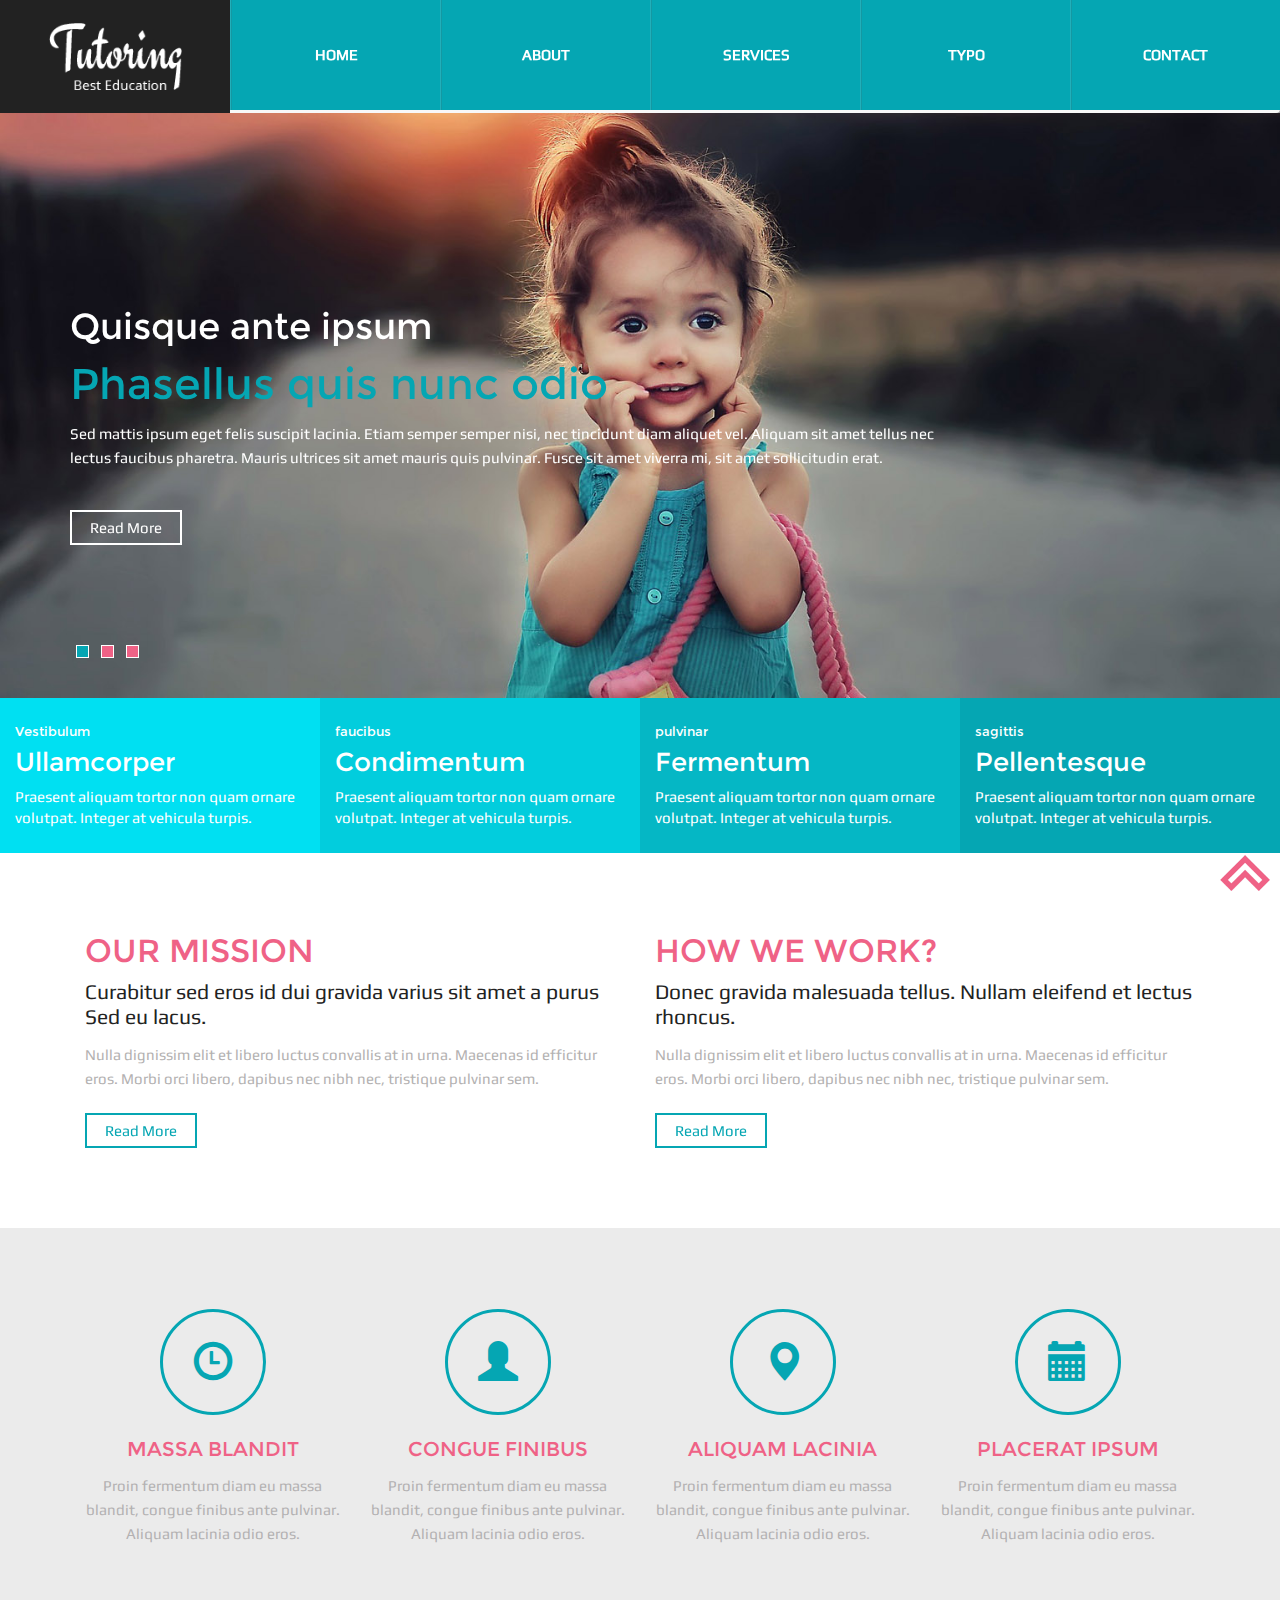
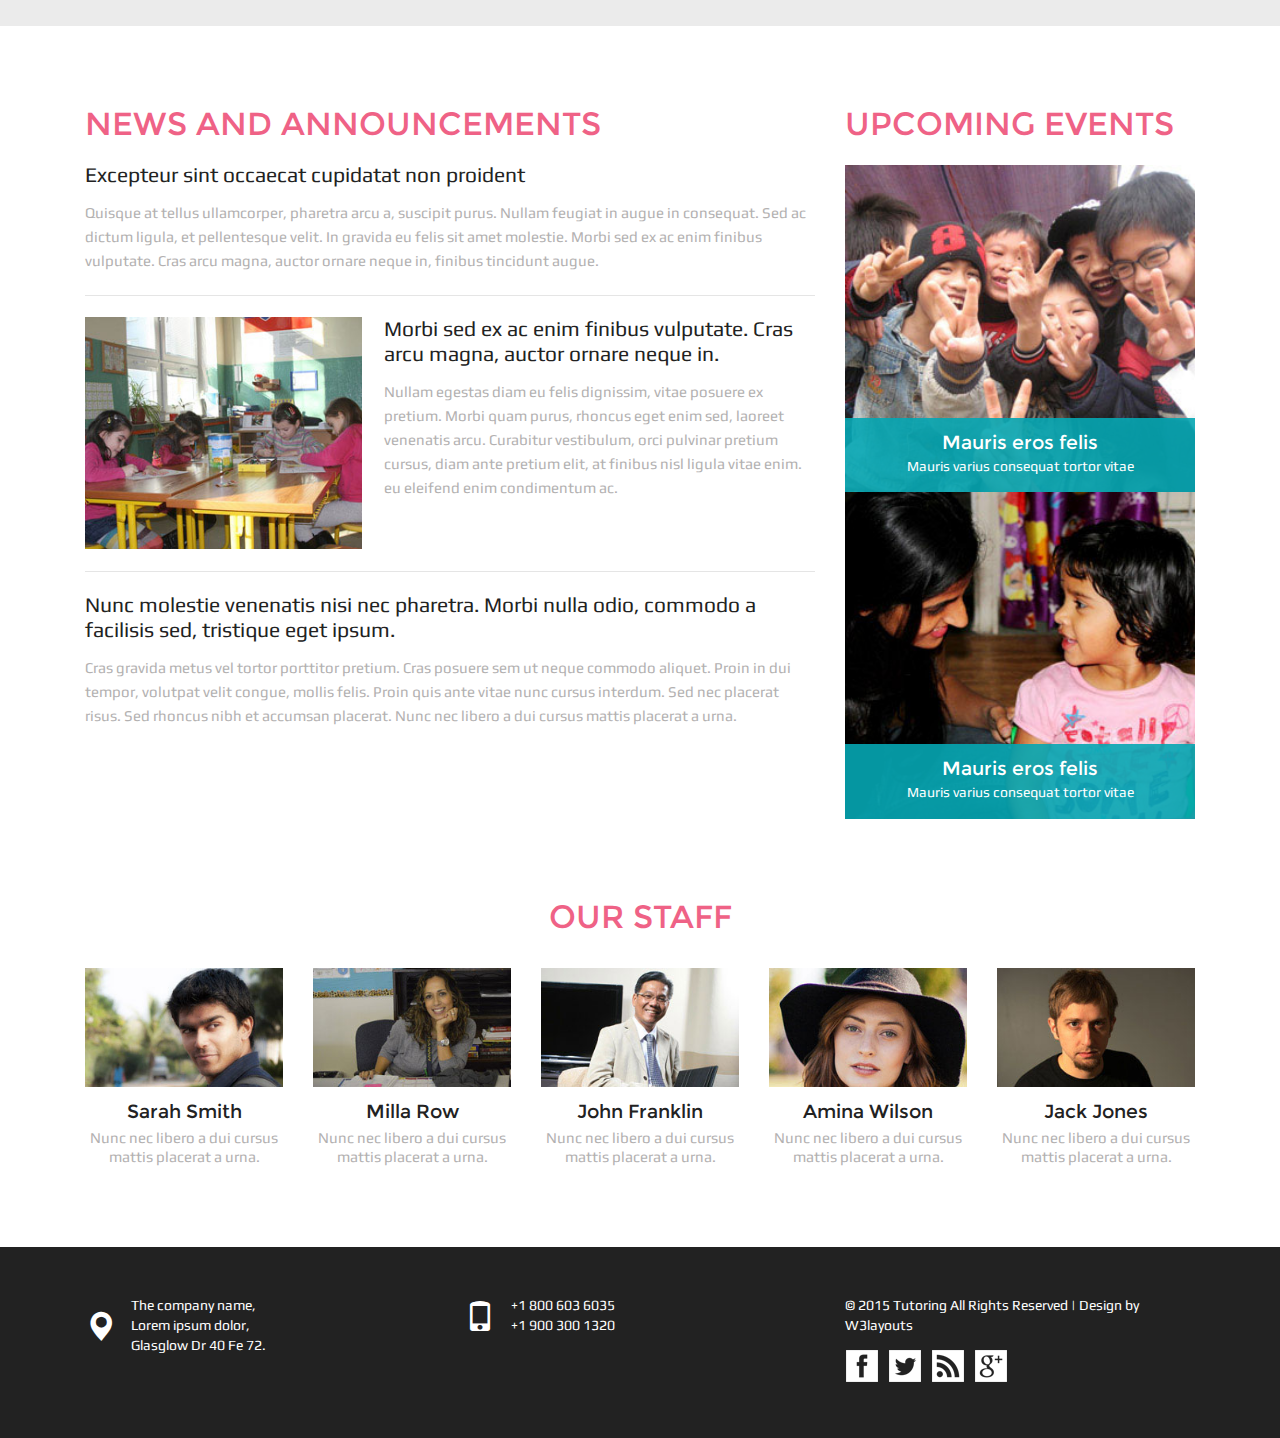
==== index.html @ c38f5b51 "This should fix the 404 error with Github." ====
<!--A Design by W3layouts
Author: W3layout
Author URL: http://w3layouts.com
License: Creative Commons Attribution 3.0 Unported
License URL: http://creativecommons.org/licenses/by/3.0/
-->
<!DOCTYPE html>
<html>
<head>
<title>Tutoring a Education Category Flat Bootstarp responsive Website Template | Home :: w3layouts</title>
<meta name="viewport" content="width=device-width, initial-scale=1">
<meta http-equiv="Content-Type" content="text/html; charset=utf-8" />
<meta name="keywords" content="Tutoring Responsive web template, Bootstrap Web Templates, Flat Web Templates, Andriod Compatible web template, 
Smartphone Compatible web template, free webdesigns for Nokia, Samsung, LG, SonyErricsson, Motorola web design" />
<script type="application/x-javascript"> addEventListener("load", function() { setTimeout(hideURLbar, 0); }, false); function hideURLbar(){ window.scrollTo(0,1); } </script>
<link href="css/bootstrap.css" rel='stylesheet' type='text/css' />
<link href="css/style.css" rel='stylesheet' type='text/css' />
<script src="js/jquery.min.js"></script>
<script src="js/bootstrap.js"></script>
<!---- start-smoth-scrolling---->
<script type="text/javascript" src="js/move-top.js"></script>
<script type="text/javascript" src="js/easing.js"></script>
<script type="text/javascript">
			jQuery(document).ready(function($) {
				$(".scroll").click(function(event){		
					event.preventDefault();
					$('html,body').animate({scrollTop:$(this.hash).offset().top},1000);
				});
			});
		</script>
<!--start-smoth-scrolling-->
</head>
<body>
	<!--start-header-->
	<div class="header" id="home">
		<nav class="navbar navbar-default">
			<div class="container-fluid">
			<!-- Brand and toggle get grouped for better mobile display -->
			<div class="navbar-header">
				<button type="button" class="navbar-toggle collapsed" data-toggle="collapse" data-target="#bs-example-navbar-collapse-1" aria-expanded="false">
				<span class="sr-only">Toggle navigation</span>
				<span class="icon-bar"></span>
				<span class="icon-bar"></span>
				<span class="icon-bar"></span>
				</button>
				<a class="navbar-brand" href="index.html"><img src="images/logo.png" alt="" /></a>
			</div>
			<!-- Collect the nav links, forms, and other content for toggling -->
			<div class="collapse navbar-collapse" id="bs-example-navbar-collapse-1">
				<ul class="nav navbar-nav">
					<li class="active"><a href="index.html" class="hvr-bounce-to-top">Home <span class="sr-only">(current)</span></a></li>
					<li><a href="about.html" class="hvr-bounce-to-top">About</a></li>
					<li><a href="services.html" class="hvr-bounce-to-top">Services</a></li>
					<li><a href="typo.html" class="hvr-bounce-to-top">Typo</a></li>
					<li><a href="contact.html" class="hvr-bounce-to-top">Contact</a></li>
				</ul>
				<div class="clearfix"></div>
			</div><!-- /.navbar-collapse -->
			</div><!-- /.container-fluid -->
		</nav>
	</div>
	<!--end-header-->
	<!--start-banner-->
	<div class="banner">
		<div class="container">
			<section class="slider">
				<div class="flexslider">
					<ul class="slides">
						<li>
							<div class="banner-top">
								<h1>Quisque ante ipsum</h1>
								<h2>Phasellus quis nunc odio</h2>
								<p>Sed mattis ipsum eget felis suscipit lacinia. Etiam semper semper nisi, nec tincidunt diam aliquet vel. Aliquam sit amet tellus nec lectus faucibus pharetra. Mauris ultrices sit amet mauris quis pulvinar. Fusce sit amet viverra mi, sit amet sollicitudin erat.</p>
								<div class="bnr-btn">
									<a href="#" class="hvr-shutter-out-horizontal">Read More</a>
								</div>
							</div>
						</li>
						<li>
							<div class="banner-top">
								<h1>Phasellus quis nunc</h1>
								<h2>Phasellus quis nunc odio</h2>
								<p>Maecenas molestie ultrices ante sit amet consectetur. Donec vel leo sit amet dolor interdum ultrices a consequat dolor.Sed mattis ipsum eget felis suscipit lacinia. Etiam semper semper nisi, nec tincidunt diam aliquet vel. Aliquam sit amet tellus nec lectus.</p>
								<div class="bnr-btn">
									<a href="#" class="hvr-shutter-out-horizontal">Read More</a>
								</div>
							</div>
						</li>
						<li>
							<div class="banner-top">
								<h1>Donec aliquet lacinia</h1>
								<h2>Phasellus quis nunc odio</h2>
								<p>Maecenas molestie ultrices ante sit amet consectetur. Donec vel leo sit amet dolor interdum ultrices a consequat dolor. Etiam id ex tristique metus facilisis suscipit. Praesent efficitur nibh eget sem sodales, sit amet elementum libero pellentesque.</p>
								<div class="bnr-btn">
									<a href="#" class="hvr-shutter-out-horizontal">Read More</a>
								</div>
							</div>
						</li>
					</ul>
				</div>
			</section>
		</div>
	</div>
	<!--end-banner-->
	<!--FlexSlider-->
	<link rel="stylesheet" href="css/flexslider.css" type="text/css" media="screen" />
	<script defer src="js/jquery.flexslider.js"></script>
	<script type="text/javascript">
    $(function(){
      SyntaxHighlighter.all();
    });
    $(window).load(function(){
      $('.flexslider').flexslider({
        animation: "slide",
        start: function(slider){
          $('body').removeClass('loading');
        }
      });
    });
  </script>
	<!--End-slider-script-->	
	<!--start-provide-->
	<div class="provide">
		<div class="col-md-3 provide-left provide-one">
			<h5>Vestibulum</h5>
			<h3>Ullamcorper </h3>
			<p>Praesent aliquam tortor non quam ornare volutpat. Integer at vehicula turpis.</p>
		</div>
		<div class="col-md-3 provide-left provide-two">
			<h5>faucibus</h5>
			<h3>Condimentum</h3>
			<p>Praesent aliquam tortor non quam ornare volutpat. Integer at vehicula turpis.</p>
		</div>
		<div class="col-md-3 provide-left provide-tre">
			<h5>pulvinar</h5>
			<h3>Fermentum</h3>
			<p>Praesent aliquam tortor non quam ornare volutpat. Integer at vehicula turpis.</p>
		</div>
		<div class="col-md-3 provide-left provide-four">
			<h5>sagittis</h5>
			<h3>Pellentesque</h3>
			<p> Praesent aliquam tortor non quam ornare volutpat. Integer at vehicula turpis.</p>
		</div>
		<div class="clearfix"></div>
	</div>
	<!--end-provide-->
	<!--start-welcome-->
	<div class="welcome">
		<div class="container">
			<div class="welcome-top">
				<div class="col-md-6 welcome-left">
					<h3>Our Mission</h3>
					<h4>Curabitur sed eros id dui gravida varius sit amet a purus Sed eu lacus.</h4>
					<p>Nulla dignissim elit et libero luctus convallis at in urna. Maecenas id efficitur eros. Morbi orci libero, dapibus nec nibh nec, tristique pulvinar sem.</p>
					<div class="w-btn">
						<a href="#" class="hvr-shutter-out-horizontal">Read More</a>
					</div>
				</div>
				<div class="col-md-6 welcome-left">
					<h3>How We Work?</h3>
					<h4>Donec gravida malesuada tellus. Nullam eleifend et lectus rhoncus.</h4>
					<p>Nulla dignissim elit et libero luctus convallis at in urna. Maecenas id efficitur eros. Morbi orci libero, dapibus nec nibh nec, tristique pulvinar sem.</p>
					<div class="w-btn">
						<a href="#" class="hvr-shutter-out-horizontal">Read More</a>
					</div>
				</div>
				<div class="clearfix"></div>
			</div>
		</div>
	</div>
	<!--end-welcome-->
	<!--start-join-->
	<div class="join">
		<div class="container">
			<div class="join-main">
				<div class="col-md-3 join-left">
					<span class="glyphicon glyphicon-time" aria-hidden="true"></span>
					<h4>massa blandit</h4>
					<p>Proin fermentum diam eu massa blandit, congue finibus ante pulvinar. Aliquam lacinia odio eros.</p>
				</div>
				<div class="col-md-3 join-left">
					<span class="glyphicon glyphicon-user" aria-hidden="true"></span>
					<h4>congue finibus</h4>
					<p>Proin fermentum diam eu massa blandit, congue finibus ante pulvinar. Aliquam lacinia odio eros.</p>
				</div>
				<div class="col-md-3 join-left">
					<span class="glyphicon glyphicon-map-marker" aria-hidden="true"></span>
					<h4>Aliquam lacinia</h4>
					<p>Proin fermentum diam eu massa blandit, congue finibus ante pulvinar. Aliquam lacinia odio eros.</p>
				</div>
				<div class="col-md-3 join-left">
					<span class="glyphicon glyphicon-calendar" aria-hidden="true"></span>
					<h4>placerat ipsum</h4>
					<p>Proin fermentum diam eu massa blandit, congue finibus ante pulvinar. Aliquam lacinia odio eros.</p>
				</div>
				<div class="clearfix"></div>
			</div>
		</div>
	</div>
	<!--end-join-->
	<!--start-news-->
	<div class="news">
		<div class="container">
			<div class="news-top">
				<div class="col-md-8 news-left">
					<div class="news-heading">
						<h3>News and Announcements</h3>
					</div>
					<div class="news-bottom">
						<h4>Excepteur sint occaecat cupidatat non proident</h4>
						<p>Quisque at tellus ullamcorper, pharetra arcu a, suscipit purus. Nullam feugiat in augue in consequat. Sed ac dictum ligula, et pellentesque velit. In gravida eu felis sit amet molestie. Morbi sed ex ac enim finibus vulputate. Cras arcu magna, auctor ornare neque in, finibus tincidunt augue. </p>
						<div class="news-one">
							<div class="news-one-left">
								<img src="images/n-1.jpg" alt="" />
							</div>
							<div class="news-one-right">
								<h4>Morbi sed ex ac enim finibus vulputate. Cras arcu magna, auctor ornare neque in.</h4>
								<p>Nullam egestas diam eu felis dignissim, vitae posuere ex pretium. Morbi quam purus, rhoncus eget enim sed, laoreet venenatis arcu. Curabitur vestibulum, orci pulvinar pretium cursus, diam ante pretium elit, at finibus nisl ligula vitae enim. eu eleifend enim condimentum ac.</p>
							</div>
							<div class="clearfix"></div>
						</div>
						<div class="news-one">
							<h4>Nunc molestie venenatis nisi nec pharetra. Morbi nulla odio, commodo a facilisis sed, tristique eget ipsum.</h4>
							<p>Cras gravida metus vel tortor porttitor pretium. Cras posuere sem ut neque commodo aliquet. Proin in dui tempor, volutpat velit congue, mollis felis. Proin quis ante vitae nunc cursus interdum. Sed nec placerat risus. Sed rhoncus nibh et accumsan placerat. Nunc nec libero a dui cursus mattis placerat a urna.</p>
						</div>
					</div>
				</div>
				<div class="col-md-4 news-right">
					<div class="news-heading">
						<h3>Upcoming Events</h3>
					</div>
					<div class="news-btm">
						<div class="news-1">
							<img src="images/n-2.jpg" alt="" />
							<div class="n-1">
								<h5>Mauris eros felis</h5>
								<p>Mauris varius consequat tortor vitae</p>
							</div>
						</div>
						<div class="news-1">
							<img src="images/n-3.jpg" alt="" />
							<div class="n-1">
								<h5>Mauris eros felis</h5>
								<p>Mauris varius consequat tortor vitae</p>
							</div>
						</div>
					</div>
				</div>
				<div class="clearfix"></div>
			</div>
		</div>
	</div>
	<!--end-news-->
	<!--start-teacher-->
	<div class="teacher">
		<div class="container">
			<div class="teacher-top">
				<h3>our staff</h3>
			</div>
			<div class="teacher-main">
				<div class="teacher-left">
					<img src="images/t-1.jpg" alt="" />
					<h4>Sarah Smith</h4>
					<p>Nunc nec libero a dui cursus mattis placerat a urna.</p>
				</div>
				<div class="teacher-left">
					<img src="images/t-2.jpg" alt="" />
					<h4>Milla Row</h4>
					<p>Nunc nec libero a dui cursus mattis placerat a urna.</p>
				</div>
				<div class="teacher-left">
					<img src="images/t-3.jpg" alt="" />
					<h4>John Franklin</h4>
					<p>Nunc nec libero a dui cursus mattis placerat a urna.</p>
				</div>
				<div class="teacher-left">
					<img src="images/t-4.jpg" alt="" />
					<h4>Amina Wilson</h4>
					<p>Nunc nec libero a dui cursus mattis placerat a urna.</p>
				</div>
				<div class="teacher-left">
					<img src="images/t-5.jpg" alt="" />
					<h4>Jack Jones</h4>
					<p>Nunc nec libero a dui cursus mattis placerat a urna.</p>
				</div>
				<div class="clearfix"></div>
			</div>
		</div>
	</div>
	<!--end-teacher-->
	<!--start-footer-->
	<div class="footer">
		<div class="container">
			<div class="footer-main">
				<div class="col-md-4 footer-left">
					<span class="glyphicon glyphicon-map-marker map-marker" aria-hidden="true"></span>
					<p>The company name, <span>Lorem ipsum dolor,</span> Glasglow Dr 40 Fe 72.</p>
				</div>
				<div class="col-md-4 footer-left">
					<span class="glyphicon glyphicon-phone map-marker" aria-hidden="true"></span>
					<p>+1 800 603 6035 <span>+1 900 300 1320</span> </p>
				</div>
				<div class="col-md-4 footer-left">
					<p class="footer-class">© 2015 Tutoring All Rights Reserved | Design by  <a href="http://w3layouts.com/" target="_blank">W3layouts</a> </p>
					<ul>
						<li><a href="#"><span class="fb"></span></a></li>
						<li><a href="#"><span class="twit"></span></a></li>
						<li><a href="#"><span class="rss"></span></a></li>
						<li><a href="#"><span class="ggl"></span></a></li>
					</ul>
				</div>
				<div class="clearfix"></div>
			</div>
		</div>
		<script type="text/javascript">
									$(document).ready(function() {
										/*
										var defaults = {
								  			containerID: 'toTop', // fading element id
											containerHoverID: 'toTopHover', // fading element hover id
											scrollSpeed: 1200,
											easingType: 'linear' 
								 		};
										*/
										
										$().UItoTop({ easingType: 'easeOutQuart' });
										
									});
								</script>
		<a href="#home" id="toTop" class="scroll" style="display: block;"> <span id="toTopHover" style="opacity: 1;"> </span></a>
	</div>
	<!--end-footer-->
</body>
</html>
---- css/style.css ----
/*--
Author: W3layouts
Author URL: http://w3layouts.com
License: Creative Commons Attribution 3.0 Unported
License URL: http://creativecommons.org/licenses/by/3.0/
--*/
@font-face {
    font-family: 'Play-Regular';
    src:url(../fonts/Play-Regular.ttf) format('truetype');
}
@font-face {
    font-family: 'Montserrat-Regular';
    src:url(../fonts/Montserrat-Regular.ttf) format('truetype');
}
html, body{
    font-size: 100%;
	background:	#fff;
}
body {
	font-size: 100%;
	font-family: 'Montserrat-Regular';
}
body a{
	transition: 0.5s all ease;
	-webkit-transition: 0.5s all ease;
	-moz-transition: 0.5s all ease;
	-o-transition: 0.5s all ease;
	-ms-transition: 0.5s all ease;
}
p{
	margin:0;
}
ul,label{
	margin:0;
	padding:0;
}
body a:hover{
	text-decoration:none;
}
/*--Header-Part-Starts-Here--*/
.header {
	background: rgb(156, 158, 159);
}
.navbar-header {
	background: rgb(34, 34, 34);
	width: 18%;
	float: left;
	text-align: center;
	padding: 0.15em 0px;
}
.navbar-default .navbar-nav > li > a {
	color: #fff !important;
}
nav.navbar.navbar-default {
	border: none;
}
.navbar {
	margin-bottom: 0px;
}
.container-fluid {
	padding: 0px;
}
.navbar-brand {
	float: none;
	line-height: 0;
	margin: 0px;
}
div#bs-example-navbar-collapse-1 {
	padding: 0px;
}
ul.nav.navbar-nav {
	width: 82%;
	float: right;
}
.navbar-nav li {
	width: 20%;
	float: left;
}
.navbar-default .navbar-nav > .active > a, .navbar-default .navbar-nav > .active > a:hover, .navbar-default .navbar-nav > .active > a:focus {
	color: rgb(255, 255, 255);
	background-color: rgb(5, 166, 179);
}
.hvr-sweep-to-top::before {
	content: '';
	position: absolute;
	z-index: -1;
	top: 0px;
	left: 0px;
	right: 0px;
	bottom: 0px;
	background: rgb(16, 199, 215);
	-webkit-transform: scaleY(0);
	transform: scaleY(0);
	-webkit-transform-origin: 50% 100% 0px;
	transform-origin: 50% 100% 0px;
	transition-property: transform;
	-webkit-transition-property: transform;
	transition-duration: 0.3s;
	-webkit-transition-duration: 0.3s;
	transition-timing-function: ease-out;
	-webkit-transition-timing-function: ease-out;
}
.nav > li > a {
	padding: 52px 0em;
	font-size: 15px;
	font-weight: 700;
	text-transform: uppercase;
	line-height: 22px;
	background-color: rgb(5, 166, 179);
	border-left: 2px ridge rgba(98, 201, 209, 0.298039);
	font-family: 'Play-Regular';
	text-align: center;
	color: rgb(255, 255, 255);
}
.navbar-default .navbar-nav > li > a:hover, .navbar-default .navbar-nav > li > a:focus {
	color: rgb(255, 255, 255);
	background-color: rgb(9, 150, 162);
}
/* Bounce To Top */
.hvr-bounce-to-top {
	display: inline-block;
	vertical-align: middle;
	-webkit-transform: translateZ(0);
	transform: translateZ(0);
	box-shadow: 0 0 1px rgba(0, 0, 0, 0);
	-webkit-backface-visibility: hidden;
	backface-visibility: hidden;
	-moz-osx-font-smoothing: grayscale;
	position: relative;
	-webkit-transition-property: color;
	transition-property: color;
	-webkit-transition-duration: 0.5s;
	transition-duration: 0.5s;
}
.hvr-bounce-to-top:before {
	content: "";
	position: absolute;
	z-index: -1;
	top: 0;
	left: 0;
	right: 0;
	bottom: 0;
	background: #0bc2d1;
	-webkit-transform: scaleY(0);
	transform: scaleY(0);
	-webkit-transform-origin: 50% 100%;
	transform-origin: 50% 100%;
	-webkit-transition-property: transform;
	transition-property: transform;
	-webkit-transition-duration: 0.5s;
	transition-duration: 0.5s;
	-webkit-transition-timing-function: ease-out;
	transition-timing-function: ease-out;
}
.hvr-bounce-to-top:hover, .hvr-bounce-to-top:focus, .hvr-bounce-to-top:active {
	color: white;
}
.hvr-bounce-to-top:hover:before, .hvr-bounce-to-top:focus:before, .hvr-bounce-to-top:active:before {
	-webkit-transform: scaleY(1);
	transform: scaleY(1);
	-webkit-transition-timing-function: cubic-bezier(0.52, 1.64, 0.37, 0.66);
	transition-timing-function: cubic-bezier(0.52, 1.64, 0.37, 0.66);
}
.navbar-brand > img {
	margin: 0 auto;
}
/*--header-ends--*/
/*--banner-starts--*/
.banner{
	background:url(../images/banner.jpg) no-repeat;
	background-size:cover;
	-webkit-background-size:cover;
	-moz-background-size:cover;
	-o-background-size:cover;
	-ms-background-size:cover;
	min-height:680px;
}
.banner-top h1{
	color:#fff;
	font-size:2.5em;
	font-weight:400;
	margin:0;
	font-family: 'Montserrat-Regular';
}
.banner-top h2 {
	color: #05a6b3;
	font-size: 3em;
	font-weight: 400;
	margin: 13px 0 0 0;
	font-family: 'Montserrat-Regular';
}
.banner-top p {
	color: #fff;
	font-size: 15px;
	line-height:1.6em;
	margin: 18px 0 0 0;
	font-family: 'Play-Regular';
	width: 78%;
}
.banner-top {
	text-align: left;
	margin-top: 21%;
}
.bnr-btn {
	margin-top: 4%;
	padding-bottom: 1%;
}
.bnr-btn a{
	border:2px solid #fff;
	font-size:15px;
	font-weight:400;
	color:#fff;
	padding:5px 18px;
	font-family: 'Play-Regular';
}
.bnr-btn a:hover{
	border:2px solid #05a6b3;
	transition: 0.5s all ease;
	-webkit-transition: 0.5s all ease;
	-moz-transition: 0.5s all ease;
	-o-transition: 0.5s all ease;
	-ms-transition: 0.5s all ease;
}
/* Shutter Out Horizontal */
.hvr-shutter-out-horizontal {
	display: inline-block;
	vertical-align: middle;
	-webkit-transform: translateZ(0);
	transform: translateZ(0);
	box-shadow: 0 0 1px rgba(0, 0, 0, 0);
	-webkit-backface-visibility: hidden;
	backface-visibility: hidden;
	-moz-osx-font-smoothing: grayscale;
	position: relative;
	-webkit-transition-property: color;
	transition-property: color;
	-webkit-transition-duration: 0.3s;
	transition-duration: 0.3s;
}
.hvr-shutter-out-horizontal:before {
	content: "";
	position: absolute;
	z-index: -1;
	top: 0;
	bottom: 0;
	left: 0;
	right: 0;
	background: #05a6b3;
	-webkit-transform: scaleX(0);
	transform: scaleX(0);
	-webkit-transform-origin: 50%;
	transform-origin: 50%;
	-webkit-transition-property: transform;
	transition-property: transform;
	-webkit-transition-duration: 0.3s;
	transition-duration: 0.3s;
	-webkit-transition-timing-function: ease-out;
	transition-timing-function: ease-out;
}
.hvr-shutter-out-horizontal:hover, .hvr-shutter-out-horizontal:focus, .hvr-shutter-out-horizontal:active {
	color: white;
}
.hvr-shutter-out-horizontal:hover:before, .hvr-shutter-out-horizontal:focus:before, .hvr-shutter-out-horizontal:active:before {
	-webkit-transform: scaleX(1);
	transform: scaleX(1);
}
.flex-direction-nav {
	display: none !important;
}
/*--banner-end--*/
/*--provide-starts--*/
.provide-left {
	padding: 2em 20px;
}
.provide-one {
	background: #00E0F2;
}
.provide-two {
	background: #02CDDD;
}
.provide-tre {
  background: #05B7C5;
}
.provide-four {
	background: #05a6b3;
}
.provide-left h5{
	color:#fff;
	font-size:13px;
	font-weight:400;
	margin:0;
}
.provide-left h3 {
	color: #fff;
	font-size: 29px;
	font-weight: 400;
	margin: 10px 0 0 0;
}
.provide-left p{
	color: #fff;
	font-size: 15px;
	line-height: 1.4em;
	margin: 9px 0 0 0;
	font-family: 'Play-Regular';
}
/*--provide-end--*/
/*--welcome-starts--*/
.welcome {
	padding: 5em 0px;
}
.welcome-left h3{
	color: #EF6286;
	font-size: 2.1em;
	font-weight: 500;
	margin: 0;
	text-transform: uppercase;
}
.welcome-left h4{
	font-family: 'Play-Regular';
	color:#222;
	font-weight:400;
	font-size:1.3em;
	margin:12px 0 0 0;
	line-height: 1.2em;
}
.welcome-left p{
	color: rgb(179, 177, 177);
	font-size: 15px;
	margin: 13px 0px 0px;
	font-family: 'Play-Regular';
	line-height: 1.6em;
}
.w-btn{
	margin-top:4%;
}
.w-btn a{
	border: 2px solid #05a6b3;
	font-size: 15px;
	font-weight: 400;
	color: #05a6b3;
	padding: 5px 18px;
	font-family: 'Play-Regular';
}
/*--welcome-end--*/
/*--join-starts--*/
.join {
	padding: 6em 0px;
	background: rgba(34, 34, 34, 0.09);
}
.glyphicon-time,.glyphicon-user,
.glyphicon-time, .glyphicon-user, .glyphicon-map-marker, .glyphicon-calendar {
	font-size: 2.5em;
	color: #05a6b3;
	border: 3px solid #05a6b3;
	padding: 30px 30px;
	border-radius: 50%;
	-webkit-border-radius: 50%;
	-moz-border-radius: 50%;
	-o-border-radius: 50%;
	-ms-border-radius: 50%;
}
.join-left{
	text-align:center;
}
.join-left h4 {
	color: #EF6286;
	font-size: 1.27em;
	font-weight: 500;
	margin: 24px 0 0 0;
	text-transform: uppercase;
}
.join-left p{
	color: rgb(179, 177, 178);
	font-size: 15px;
	line-height: 1.6em;
	margin: 13px 0 0 0;
	font-family: 'Play-Regular';
}
/*--join-end--*/
/*--news-starts--*/
.news {
	padding: 6em 0px;
}
.news-heading h3{
	color: #EF6286;
	font-size: 2.1em;
	font-weight: 500;
	margin: 0;
	text-transform: uppercase;
}
.news-bottom h4{
	font-family: 'Play-Regular';
	color: #222;
	font-weight: 400;
	font-size: 1.3em;
	margin: 0 0 0 0;
	line-height: 1.2em;
}
.news-bottom p{
	color: rgb(179, 177, 177);
	font-size: 15px;
	margin: 13px 0px 0px;
	font-family: 'Play-Regular';
	line-height: 1.6em;
}
.news-one-left img{
	width:100%;
}
.news-one-right {
	width: 59%;
	float: right;
}
.news-one-left {
	width: 38%;
	float: left;
}
.news-one {
	margin-top: 3%;
	border-top: 1px solid rgba(0, 0, 0, 0.1);
	padding-top: 3%;
}
.news-1 img{
	width:100%;
}
.news-bottom {
	margin-top: 3%;
}
.news-btm {
	margin-top: 7%;
}
.news-1 {
	position: relative;
}
.n-1{
	position:absolute;
	bottom:0;
	width:100%;
	padding:15px 15px;
	background:rgba(5, 166, 179, 0.9);
	text-align:center;
}
.n-1 h5{
	color:#fff;
	font-size:19px;
	font-weight:400;
	margin:0;
}
.n-1 p{
	color: #fff;
	font-size: 14px;
	margin: 1px 0px 0px;
	font-family: 'Play-Regular';
	line-height: 1.6em;
}
/*--news-end--*/
/*--teacher-start--*/
.teacher {
	padding: 0px 0px 6em;
}
.teacher-top h3 {
	color: rgb(239, 98, 134);
	font-size: 2.25em;
	font-weight: 500;
	margin: 0px;
	text-transform: uppercase;
	text-align: center;
}
.teacher-main {
	margin-top: 3%;
}
.teacher-left {
	width: 20%;
	float: left;
	padding: 0px 15px;
	text-align: center;
}
.teacher-left img {
	width: 100%;
}
.teacher-left h4 {
	color: rgb(34, 34, 34);
	font-size: 19px;
	font-weight: 400;
	margin: 15px 0px 0px;
}
.teacher-left p {
	color: rgb(179, 177, 177);
	font-size: 15px;
	margin: 5px 0px 0px;
	font-family: 'Play-Regular';
	line-height: 1.3em;
}
/*--teachers-end--*/
/*--about-starts--*/
.about {
	padding: 6em 0px 0px;
}
.about-top {
	text-align: center;
}
.about-bottom {
	margin-top: 4%;
}
.about-bottom img {
	width: 100%;
}
.about-bottom h4 {
	color: rgb(34, 34, 34);
	font-size: 1.2em;
	margin: 2.1% 0px 0px;
	line-height: 1.3em;
	font-family: 'Play-Regular';
}
.about-bottom p {
	color: rgb(179, 177, 177);
	font-size: 15px;
	margin: 5px 0px 0px;
	font-family: 'Play-Regular';
	line-height: 1.6em;
}
.vision {
	padding: 6em 0px;
}
.vision-top {
	text-align: center;
}
.vision-bottom {
	margin-top: 4%;
}
.vsn-left img {
	width: 100%;
}
.vsn-right h4 {
	color: rgb(34, 34, 34);
	font-size: 1.2em;
	margin: 0px;
	line-height: 1.3em;
	font-family: 'Play-Regular';
}
.vsn-right p {
	color: rgb(179, 177, 177);
	font-size: 15px;
	margin: 5px 0px 0px;
	font-family: 'Play-Regular';
	line-height: 1.6em;
}
.vision-right ul {
	padding: 0px;
	margin: 0px;
}
.vision-right ul li {
	list-style: none;
	margin-bottom: 10px;
}
.glyphicon-share-alt {
	font-size: 15px;
	color: rgb(5, 166, 179);
	border: none;
	display: inline-block;
	vertical-align: middle;
}
.vision-right ul li a {
	color: rgb(179, 177, 177);
	font-size: 15px;
	font-family: 'Play-Regular';
	display: inline-block;
	vertical-align: middle;
	margin-left: 8px;
}
/*--about-end--*/
/*--services-start--*/
.services {
	padding: 6em 0px;
}
.services-top {
	text-align: center;
}
.services-bottom {
	margin-top: 4%;
}
.heading h3,.heading h1,.heading h2 {
	color: #EF6286;
	font-size: 2.1em;
	font-weight: 500;
	margin: 0;
	text-transform: uppercase;
}
.services-left {
	text-align: center;
}
.services-left img {
	width: 100%;
}
.services-left h4 {
	color: #05a6b3;
	padding: 10px 0px;
	font-size: 22px;
	font-weight: 400;
	font-family: 'Play-Regular';
	background: rgba(34, 34, 34, 0.08);
	text-align: left;
	margin: 0;
}
.services-left h4 span {
	background: #05A6B3;
	color: #fff;
	padding: 9px 15px;
	margin-right: 16%;
}
.services-left p {
	color: #B3B1B1;
	font-size: 15px;
	margin: 15px 0 0 0;
	font-family: 'Play-Regular';
	line-height: 1.6em;
	padding: 0 15px;
}
.additional {
	padding-bottom: 6em;
}
.additional-bottom{
	margin-top:4%;
}
.additional-left ul{
	padding:0;
	margin:0;
}
.additional-left ul li{
	list-style: none;
	margin-bottom: 10px;
}
.additional-left ul li a {
	color: rgb(179, 177, 177);
	font-size: 15px;
	font-family: 'Play-Regular';
	display: inline-block;
	vertical-align: middle;
	margin-left: 8px;
}
.additional-left ul li a:hover{
	color:#0bc2d1;
	transition: 0.5s all ease;
	-webkit-transition: 0.5s all ease;
	-moz-transition: 0.5s all ease;
	-o-transition: 0.5s all ease;
	-ms-transition: 0.5s all ease;
}
.over {
	padding: 0 0 6em 0;
}
.over-top {
	text-align: center;
}
.over-bottom {
	margin-top: 4%;
}
.over-1:nth-child(2) {
	margin-top: 3%;
}
.o-left img {
	width: 100%;
}
.o-left h4 {
	color: #222;
	font-size: 1.2em;
	margin: 0;
	line-height: 1.3em;
	font-family: 'Play-Regular';
}
.o-left p {
	color: #B3B1B1;
	font-size: 15px;
	margin: 12px 0 0 0;
	font-family: 'Play-Regular';
	line-height: 1.6em;
}
/*--services-end--*/
/*--footer-start--*/
.footer {
	padding: 3em 0px;
	background: #222;
}
.map-marker {
	display: inline-block;
	vertical-align: middle;
	color: #fff;
	font-size: 30px;
	padding: 0 !important;
	margin-right: 12px;
	border: none;
}
.footer-left p {
	color: #fff;
	font-size: 14px;
	font-weight: 400;
	vertical-align: middle;
	display: inline-block;
	font-family: 'Play-Regular';
}
.footer-left p a{
	color:#fff;
}
.footer-left p a:hover{
	color:#05a6b3;
	transition: 0.5s all ease;
	-webkit-transition: 0.5s all ease;
	-moz-transition: 0.5s all ease;
	-o-transition: 0.5s all ease;
	-ms-transition: 0.5s all ease;
}
.footer-left ul {
	padding: 0;
	margin-top: 4%;
}
.footer-left ul li {
	list-style: none;
	display: inline-block;
	margin-right: 5px;
}
.footer-left ul li a span {
	background: url(../images/social-icons.png) no-repeat;
	width: 34px;
	height: 34px;
	display: block;
}
.footer-left ul li a span.fb {
	background-position: 0px 0px;
}
.footer-left ul li a span.fb:hover {
	background-position: 0px -34px;
}
.footer-left ul li a span.twit {
	background-position: -34px 0px;
}
.footer-left ul li a span.twit:hover {
	background-position: -34px -34px;
}
.footer-left ul li a span.rss {
	background-position: -68px 0px;
}
.footer-left ul li a span.rss:hover {
	background-position: -68px -34px;
}
.footer-left ul li a span.ggl {
	background-position: -102px 0px;
}
.footer-left ul li a span.ggl:hover {
	background-position: -102px -34px;
}
.footer-left p span{
	display:block;
}
/*--footer-end--*/
/*--contact-start--*/
.map {
	padding: 6em 0px;
}
.map-bottom {
	margin-top: 2.5%;
}
.map-bottom iframe{
	width:100%;
	height:350px;
	border:none;
}
.contact-top p{
	color: rgb(179, 177, 177);
	font-size: 15px;
	margin: 1.2% 0px 0px;
	font-family: 'Play-Regular';
	line-height: 1.6em;
}
.contact-bottom {
	margin-top: 3%;
}
.contact-left form input[type="text"], .contact-left textarea {
	width: 100%;
	padding: 12px 12px;
	border: 1px solid #BDBCBC;
	font-size: 15px;
	margin-bottom: 1.5em;
	color: #808080;
	outline: none;
	font-weight: 400;
	font-family: 'Play-Regular';
}
.contact-left textarea {
	resize: none;
	height: 192px;
}
.contact-left form input[type="submit"] {
	font-size: 15px;
	display: inline-block;
	background: none;
	padding: 9px 30px;
	border: 2px solid #05a6b3;
	color: #05a6b3;
	text-decoration: none;
	font-weight: 700;
	transition: 0.5s all ease;
	-webkit-transition: 0.5s all ease;
	-moz-transition: 0.5s all ease;
	-o-transition: 0.5s all ease;
	-ms-transition: 0.5s all ease;
	font-family: 'Play-Regular';
}
.contact-left form input[type="submit"]:hover {
	background: #05a6b3;
	color:#fff;
}
.contact {
	padding-bottom: 6em;
}
/*--contact-end--*/
/*--pages-starts--*/
h3.ghj {
	color: #EF6286;
	font-size: 2em !important;
	margin: 0 0 1em;
	text-transform: uppercase;
}
.pages {
	padding: 6em 0px;
}
.headdings, .Buttons, .progress-bars, .alerts, .bread-crumbs, .pagenatin, .appearance, .distracted {
	padding: 2em 0;
}
.progress-bars,.well,.appearance,.bs-example,
.Buttons,ol.breadcrumb,.alerts {
	font-family: 'Play-Regular';
}
h4.b4 {
	margin: 15px 0px !important;
}
/*--pages-end--*/
#toTop {
	display: none;
	text-decoration: none;
	position: fixed;
	bottom: 10px;
	right: 10px;
	overflow: hidden;
	width: 50px;
	height: 36px;
	border: none;
	text-indent: 100%;
	background: url(../images/top-arrow.png) no-repeat;
}
/*---- responsive-design -----*/
@media(max-width:1440px){

}
@media(max-width:1366px){
.banner {
	min-height: 620px;
}
.about {
	padding: 5em 0px 0px;
}
.vision, .services,.map,.pages{
	padding: 5em 0px;
}
.banner-top {
	margin-top: 17%;
}
.provide-left {
	padding: 1.8em 20px;
}
.join {
	padding: 5em 0px;
}
.nav > li > a {
	padding: 46px 0em;
}
.navbar-brand > img {
	width: 57%;
}
.navbar-header {
	padding: 0em 0px;
}
.contact,.additional, .teacher, .over {
	padding: 0px 0px 5em;
}
}
@media(max-width:1280px){
.nav > li > a {
	padding: 44px 0em;
}
.services-bottom {
	margin-top: 3%;
}
.over-bottom {
	margin-top: 3%;
}
.additional-bottom {
	margin-top: 3%;
}
.about-bottom {
	margin-top: 3%;
}
.vision-bottom {
	margin-top: 3%;
}
.navbar-brand > img {
	width: 57.8%;
}
.banner-top h1 {
	font-size: 2.25em;
}
.banner-top h2 {
	font-size: 2.7em;
}
.banner-top p {
	margin: 15px 0 0 0;
}
.bnr-btn {
	margin-top: 3.5%;
}
.banner {
	min-height: 585px;
}
.provide-left {
	padding: 1.6em 15px;
}
.provide-left h3 {
	font-size: 26px;
}
.welcome-left h3 {
	font-size: 2em;
}
.news-heading h3 {
	font-size: 2em;
}
.news {
	padding: 5em 0px;
}
.teacher-top h3 {
	font-size: 2em;
}
.map-bottom {
	margin-top: 2%;
}
.map-bottom iframe {
	height: 320px;
}
}
@media(max-width:1024px){
.navbar-brand > img {
	width: 65%;
}
.map-bottom iframe {
	height: 281px;
}
.contact-top p {
	font-size: 14px;
	margin: 1% 0px 0px;
}
.contact-left form input[type="text"], .contact-left textarea {
	padding: 10px 12px;
	font-size: 14px;
	margin-bottom: 1.2em;
}
.contact-left textarea {
	height: 162px;
}
.contact-left form input[type="submit"] {
	font-size: 14px;
}
.services-left p {
	font-size: 14px;
	margin: 11px 0 0 0;
}
.services-left h4 {
	font-size: 20px;
}
.about {
	padding: 4em 0px 0px;
}
.heading h3, .heading h1, .heading h2 {
	font-size: 2em;
}
.o-left h4 {
	font-size: 1.1em;
}
.o-left p {
	font-size: 14px;
	margin: 7px 0 0 0;
}
.o-left:nth-child(2) {
	padding: 0;
}
.additional-left ul li a {
	font-size: 14px;
}
.vision-bottom {
	margin-top: 2%;
}
.vision, .services,.map,.pages {
	padding: 4em 0px;
}
.about-bottom h4 {
	font-size: 1.1em;
	margin: 1.5% 0px 0px;
}
.about-bottom p {
	font-size: 14px;
	margin: 2px 0px 0px;
}
.vsn-right h4 {
	font-size: 1.1em;
}
.vsn-right p {
	font-size: 14px;
	margin: 3px 0px 0px;
}
.vsn-right {
	padding: 0;
}
.vision-right ul li a {
	font-size: 13px;
	margin-left: 5px;
}
.vision-right ul li {
	margin-bottom: 8px;
}
.about-bottom {
	margin-top: 2%;
}
.nav > li > a {
	padding: 41px 0em;
	 font-size: 14px;
}
.banner-top h1 {
	font-size: 2em;
}
.banner-top h2 {
	font-size: 2.5em;
}
.banner-top p {
	margin:9px 0 0 0;
	width: 95%;
}
.banner {
	min-height: 500px;
}
.flex-control-paging li a {
	width: 12px !important;
	height: 12px !important;
}
.flex-control-nav {
	top: 116% !important;
}
.provide-left h3 {
	font-size: 23px;
	margin: 6px 0 0 0;
}
.provide-left p {
	font-size: 14px;
	margin: 4px 0 0 0;
}
.provide-left {
	padding: 1.2em 15px;
}
.bnr-btn a {
	font-size: 14px;
}
.welcome-left h3 {
	font-size: 1.9em;
}
.welcome-left h4 {
	font-size: 1.2em;
	margin: 9px 0 0 0;
}
.w-btn a {
	font-size: 14px;
	padding: 4px 15px;
}
.welcome {
	padding: 4em 0px;
}
.join {
	padding: 4em 0px;
}
.glyphicon-time, .glyphicon-user, .glyphicon-time, .glyphicon-user, .glyphicon-map-marker, .glyphicon-calendar {
	font-size: 2.3em;
	padding: 25px 25px;
}
.join-left h4 {
	font-size: 1.2em;
}
.news {
	padding: 4em 0px;
}
.news-heading h3 {
	font-size: 1.724em;
}
.teacher-top h3 {
	font-size: 1.9em;
}
.news-bottom h4 {
	font-size: 1.2em;
}
.news-bottom {
	margin-top: 2%;
}
.news-bottom p {
	margin: 9px 0px 0px;
	font-size: 14px;
}
.join-left p {
	font-size: 14px;
	margin: 6px 0 0 0;
}
.welcome-left p {
	font-size: 14px;
	margin: 9px 0px 0px;
}
.news-one {
	margin-top: 2.5%;
	padding-top: 2.5%;
}
.n-1 h5 {
	font-size: 18px;
}
.n-1 p {
	font-size: 14px;
	margin: 0px 0px 0px;
}
.teacher-left h4 {
	font-size: 18px;
	margin: 13px 0px 0px;
}
.teacher-left p {
	font-size: 14px;
	margin: 3px 0px 0px;
}
.contact,.additional, .teacher, .over{
	padding: 0px 0px 4em;
}
.map-marker {
	margin-right: 6px;
	font-size: 25px !important;
}
.footer {
	padding: 2.5em 0px;
}
.footer-left p {
	font-size: 13px;
}
.additional-bottom {
	margin-top: 2%;
}
}
@media(max-width:768px){
.nav > li > a {
	padding: 33px 0em;
	font-size: 13px;
}
.label {
	font-size: 65%;
}
.map-bottom iframe {
	height: 250px;
}
.services-left {
	width: 33.3%;
	float: left;
	padding: 0 10px;
}
.o-left:nth-child(1) {
	width: 35%; 
	margin-bottom:3%;
}
.o-left:nth-child(2) {
	width: 65%; 
}
.over-1:nth-child(2) {
	margin-top: 0%;
}
.additional-left {
	width: 33.3%;
	float: left;
	padding: 0 5px;
}
.glyphicon-share-alt {
	font-size: 13px;
}
.additional-left ul li a {	
	margin-left: 4px;
}
.o-left:nth-child(1),.o-left:nth-child(2){
	float: left;
}
.services-left h4 span {
	margin-right: 6%;
}
.services-left h4 {
	font-size: 17px;
	padding: 9px 0px;
}
.heading h3, .heading h1, .heading h2 {
	font-size: 1.7em;
}
.about-bottom {
	margin-top: 1.2%;
}
.vision, .services,.map,.pages {
	padding: 3em 0px;
}
.vsn-left {
	width: 34%;
	float: left;
}
.vsn-right {
	width: 66%;
	float: right;
}
.vision-right {
	margin-top: 3%;
}
.vision-bottom {
	margin-top: 2.5%;
}
.about {
	padding: 3em 0px 0px;
}
.navbar-brand > img {
	width: 64%;
}
.banner-top h1 {
	font-size: 1.6em;
}
.banner-top h2 {
	font-size: 2em;
}
.bnr-btn {
	margin-top: 4%;
}
.banner {
	min-height: 410px;
}
.flex-control-nav {
	top: 113% !important;
}
.banner-top {
	margin-top: 14%;
}
.provide-left {
	padding: 1em 15px;
	width: 25%;
	float: left;
}
.provide-left h5 {
	font-size: 12px;
}
.provide-left h3 {
	font-size: 20px;
}
.provide-left p {
	font-size: 13px;
	margin: 2px 0 0 0;
}
.welcome {
	padding: 3em 0px;
}
.welcome-left {
	width: 50%;
	float: left;
}
.welcome-left h3 {
	font-size: 1.7em;
}
.welcome-left h4 {
	font-size: 1.1em;
	margin: 7px 0 0 0;
}
.welcome-left p {
	font-size: 14px;
	margin: 7px 0px 0px;
}
.w-btn a {
	font-size: 13px;
	padding: 3px 10px;
}
.w-btn {
	margin-top: 5%;
}
.join-left {
	width: 25%;
	float: left;
	padding: 0 10px;
}
.glyphicon-time, .glyphicon-user, .glyphicon-time, .glyphicon-user, .glyphicon-map-marker, .glyphicon-calendar {
	font-size: 2em;
	padding: 20px 20px;
}
.join-left h4 {
	font-size: 1.05em;
	margin: 18px 0 0 0;
}
.join {
	padding: 3em 0px;
}
.news {
	padding: 3em 0px;
}
.news-heading h3 {
	font-size: 1.65em;
}
.news-right {
	margin-top: 3%;
}
.news-btm {
	margin-top: 2.5%;
}
.teacher-left {
	padding: 0px 5px;
}
.teacher-main {
	margin-top: 2%;
}
.teacher-top h3 {
	font-size: 1.7em;
}
.teacher-left h4 {
	font-size: 17px;
	margin: 11px 0px 0px;
}
.contact,.additional, .teacher, .over {
	padding: 0px 0px 3em;
}
.footer-left {
	width: 33.3%;
	float: left;
}
.footer {
	padding: 2em 0px;
}
.footer-left ul li a span {
	width: 30px;
	height: 30px;
	background-size: 400%;
}
.footer-left ul li a span.fb:hover {
	background-position: 0px -30px;
}
.footer-left ul li a span.twit {
	background-position: -30px 0px;
}
.footer-left ul li a span.twit:hover {
	background-position: -30px -30px;
}
.footer-left ul li a span.rss {
	background-position: -60px 0px;
}
.footer-left ul li a span.rss:hover {
	background-position: -60px -30px;
}
.footer-left ul li a span.ggl {
	background-position: -90px 0px;
}
.footer-left ul li a span.ggl:hover {
	background-position: -90px -30px;
}
}
@media(max-width:736px){
.navbar-header {
	width: 100%;
	float: none;
	margin: 0 !important;
	text-align: left;
}
.navbar-brand {
	float: left;
	padding: 12px 0 57px 15px;
}	
.navbar-toggle {
	margin-top: 21px;
}
}
@media(max-width:640px){
ul.nav.navbar-nav {
	width: 100%;
	float: none;
	margin: 0 !important;
}
h3.ghj {
	font-size: 1.7em !important;
	margin: 0 0 12px;
}
.map-bottom iframe {
	height: 215px;
}
.services-bottom {
	margin-top: 2%;
}
.services-left h4 {
	font-size: 15px;
	padding: 8px 0px;
}
.services-left p {
	font-size: 13px;
	margin: 7px 0 0 0;
	padding: 0 0px;
}
.o-left h4 {
	font-size: 1em;
}
.services-left h4 span {
	margin-right: 6%;
	padding: 7px 10px;
}
.about {
	padding: 2.5em 0px 0px;
}
.about-bottom h4 {
	font-size: 1em;
}
.about-bottom p {
	font-size: 13px;
	margin: 5px 0px 0px;
}
.heading h3, .heading h1, .heading h2 {
	font-size: 1.45em;
}
.vision, .services,.map,.pages {
	padding: 2.5em 0px;
}
.vsn-right h4 {
	font-size: 1em;
}
.vsn-right p {
	font-size: 13px;
}
.vsn-left {
	width: 42%;
}
.vsn-right {
	width: 58%;
}
.navbar-header {
	width: 100%;
	float: none;
	margin: 0 !important;
	text-align: left;
}
.navbar-brand > img {
	width: 57%;
	margin: 0 0 0 3%;
}
button.navbar-toggle.collapsed, .navbar-default .navbar-toggle:hover, .navbar-default .navbar-toggle:focus {
	margin: 3.2% 3% 16px 0 !important;
}
div#bs-example-navbar-collapse-1 {
	border: none !important;
	margin: 0 !important;
}
.navbar-nav li {
	width: 100%;
	float: none;
	display: inline-block !important;
}
.nav > li > a {
	padding: 15px 0em;
}
.banner-top h1 {
	font-size: 1.4em;
}
.banner-top h2 {
	font-size: 1.75em;
	margin: 8px 0 0 0;
}
.banner-top p {
	margin: 8px 0 0 0;
	width: 92%;
	font-size: 13px;
}
.bnr-btn a {
	font-size: 12px;
	padding: 4px 13px;
}
.flex-control-paging li a {
	width: 11px !important;
	height: 11px !important;
}
.banner {
	min-height: 330px;
}
.banner-top {
	margin-top: 11%;
}
.provide-left h3 {
	font-size: 18px;
}
.provide-left {
	padding: 12px 10px;
}
.provide-left p {
	font-size: 12px;
	margin: 4px 0 0 0;
}
.welcome {
	padding: 2.5em 0px;
}
.welcome-left h3 {
	font-size: 1.45em;
}
.welcome-left h4 {
	font-size: 1.05em;
	margin: 4px 0 0 0;
}
.welcome-left p {
	font-size: 13px;
	margin: 5px 0px 0px;
}
.w-btn a {
	font-size: 11px;	
}
.join-left {
	width: 50%;
}
.join {
	padding: 2.5em 0px;
}
.join-left:nth-child(1),.join-left:nth-child(2) {
	margin-bottom:2%;
}
.news {
	padding: 2.5em 0px;
}
.news-heading h3 {
	font-size: 1.45em;
}
.news-bottom h4 {
	font-size: 1.1em;
}
.join-left p {
	font-size: 13px;
}
.news-bottom p {
	margin: 6px 0px 0px;
	font-size: 13px;
}
.news-bottom {
	margin-top: 1.2%;
}
.teacher-top h3 {
	font-size: 1.45em;
}
.contact,.additional, .teacher, .over {
	padding: 0px 0px 2.5em;
}
.teacher-left img {
	width: 50%;
}
.teacher-left {
	width: 100%;
	margin-bottom: 4%;
}
.teacher-left:nth-child(5){
	margin-bottom: 0%;
}
.footer-left {
	width: 100%;
	float: none;
	text-align: center;
	margin-bottom: 4%;
}
.footer-left:nth-child(3) {
	margin-bottom: 0%;
}
.footer-left ul {
	margin-top: 3%;
}
.footer-left p {
	text-align: left;
}
.navbar-default .navbar-nav > li > a {
	border-bottom: 1px ridge rgba(255, 255, 255, 0.38);
}
.navbar-brand {
	float: left;
}
.vision-right ul li a {
	font-size: 13px;
}
.o-left p {
	font-size: 13px;
}
.additional-left {
  width: 33.3%;
  padding: 0 0px;
}
.additional-left ul li a {
	margin-left: 4px;
	font-size: 12px;
}
.contact-top p {
	font-size: 13px;
}
.headdings, .Buttons, .progress-bars, .alerts, .bread-crumbs, .pagenatin, .appearance, .distracted {
	padding: 1em 0;
}
.label {
	font-size: 59%;
}
.pagination {
	margin: 15px 0;
}
}
@media(max-width:480px){
.navbar-brand > img {
	width: 20% !important;
	margin: 0 0 0 3%;
}
h1.head {
	font-size: 30px;
}
h2.head {
	font-size: 28px;
}
h3.ghj {
	font-size: 1.5em !important;
}
.label {
	font-size: 40%;
}
.label {
	font-size: 51%;
}
.services-left {
	width: 100%;
	padding: 0 15px;
	margin-bottom:4%;
}
.map-bottom iframe {
	height: 180px;
}
.services-left:nth-child(3){
	margin-bottom:0;
}
.over-left {
	padding: 0;
}
.additional-left {
  width: 100%;
  padding: 0 15px;
}
.services-left h4 span {
	margin-right: 27%;
}
.services-left h4 {
	font-size: 16px;
}
.teacher-top h3 {
	font-size: 1.3em;
}
.teacher-left h4 {
	font-size: 16px;
}
.heading h3, .heading h1, .heading h2 {
	font-size: 1.3em;
}
.about-bottom h4 {
	font-size: 15px;
}
.vision, .services,.map,.pages {
	padding: 2em 0px;
}
.about {
	padding: 2em 0px 0px;
}
.vsn-left {
	width: 100%;
}
.vsn-right {
	width: 100%;
	margin-top: 3%;
}
button.navbar-toggle.collapsed, .navbar-default .navbar-toggle:hover, .navbar-default .navbar-toggle:focus {
	margin: 3.5% 3% 13px 0 !important;
}
.banner-top h1 {
	font-size: 1.2em;
}
.banner-top h2 {
	font-size: 1.5em;
	margin: 6px 0 0 0;
}
.bnr-btn a {
	font-size: 11px;
	padding: 3px 10px;
}
.flex-control-paging li a {
	width: 9px !important;
	height: 9px !important;
}
.banner {
	min-height: 255px;
}
.banner-top p {
	margin: 3px 0 0 0;
	width: 100%;
	font-size: 12px;
}
.flex-control-nav {
	top: 111% !important;
}
.provide-left {
	width: 50%;
}
.provide-left h3 {
	font-size: 17px;
}
.welcome-left {
	width: 100%;
	padding: 0;
}
.welcome-left h3 {
	font-size: 1.3em;
}
.welcome-left h4 {
	font-size: 1em;
	margin: 7px 0 0 0;
}
.welcome-left:nth-child(2){
	margin-top:5%;
}
.welcome {
	padding: 2em 0px;
}
.w-btn {
	margin-top: 3%;
}
.w-btn a {
	font-size: 10px;
}
.glyphicon-time, .glyphicon-user, .glyphicon-time, .glyphicon-user, .glyphicon-map-marker, .glyphicon-calendar {
	font-size: 1.5em;
	padding: 15px 15px;
}
.join-left h4 {
	font-size: 1em;
	margin: 13px 0 0 0;
}
.join-left p {
	margin: 4px 0 0 0;
}
.join {
	padding: 2em 0px;
}
.news-heading h3 {
	font-size: 1.3em;
}
.news-bottom h4 {
	font-size: 1em;
}
.news {
	padding: 2em 0px;
}
.news-one-left {
	width: 100%;
	float: none;
}
.news-one-right {
	width: 100%;
	float: none;
    margin-top: 3%;
}
.news-right {
	margin-top: 4%;
}
.n-1 h5 {
	font-size: 17px;
}
#toTop {
	width: 45px;
	height: 32px;
	background-size: 100%;
}
.navbar-brand {
	padding: 11px 0;
}
.navbar-brand > img {
	width: 55% !important;
	margin: 0 0 0 8%;
}
.nav > li > a {
	padding: 11px 0em;
}
.contact,.additional, .teacher, .over{
	padding: 0px 0px 2em;
}
.vsn-right h4 {
	font-size: 15px;
}
}
@media(max-width:320px){
.navbar-brand > img {
	width: 30% !important;
	margin: 0 0 0 2.5%;
}
.navbar-toggle .icon-bar {
	width: 15px !important;
	height: 1px !important;
}
.navbar-brand > img {
	width: 45% !important;
	margin: 0 0 0 5%;
}
.banner-top h1 {
	font-size: 15px;
}
.banner-top h2 {
	font-size: 1.2em;
	margin: 5px 0 0 0;
}
.banner-top p {
	font-size: 11px;
}
.bnr-btn a {
	font-size: 10px;
	padding: 2px 10px;
}
.flex-control-paging li a {
	width: 8px !important;
	height: 8px !important;
}
.flex-control-nav {
	top: 109% !important;
}
.banner {
	min-height: 240px;
}
.provide-left h5 {
	font-size: 11px;
}
.provide-left h3 {
	font-size: 16px;
	margin: 4px 0 0 0;
}
.provide-left {
	padding: 10px 8px;
}
.welcome-left h3 {
	font-size: 1.15em;
}
.welcome-left h4 {
	font-size: 15px;
	margin: 4px 0 0 0;
}
.welcome-left p {
	font-size: 12px;
	margin: 3px 0px 0px;
}
.welcome-left:nth-child(2) {
	margin-top: 6%;
}
button.navbar-toggle.collapsed, .navbar-default .navbar-toggle:hover, .navbar-default .navbar-toggle:focus {
	margin: 4.5% 3% 11px 0 !important;
}
.welcome {
	padding: 1.5em 0px;
}
.join-left {
	width: 100%;
}
.glyphicon-time, .glyphicon-user, .glyphicon-time, .glyphicon-user, .glyphicon-map-marker, .glyphicon-calendar {
	font-size: 1.3em;
	padding: 12px 12px;
}
.join-left h4 {
	font-size: 16px;
	margin: 10px 0 0 0;
}
.join-left:nth-child(1), .join-left:nth-child(2), .join-left:nth-child(3) {
	margin-bottom: 4%;
}
.news-left {
	padding: 0;
}
.news-right {
	margin-top: 5%;
	padding: 0;
}
.news-heading h3 {
	font-size: 1.1em;
}
.news-bottom h4 {
	font-size: 15px;
	margin: 7px 0 0 0;
}
.news {
	padding: 1.5em 0px;
}
.join-left p {
	margin: 2px 0 0 0;
	font-size: 12px;
}
.news-bottom p {
	font-size: 12px;
}
.n-1 h5 {
	font-size: 15px;
}
.n-1 p {
	font-size: 13px;
}
.n-1 {
	padding: 8px 15px;
}
.contact,.additional, .teacher, .over{
	padding: 0px 0px 1.5em;
}
.footer {
	padding: 1.5em 0px;
}
.footer-left p {
	text-align: center;
	font-size: 12px;
}
.footer-left {
	margin-bottom: 6%;
}
.footer-left ul li a span {
	width: 25px;
	height: 25px;
}
.footer-left ul li a span.fb:hover {
	background-position: 0px -25px;
}
.footer-left ul li a span.twit {
	background-position: -25px 0px;
}
.footer-left ul li a span.twit:hover {
	background-position: -25px -25px;
}
.footer-left ul li a span.rss {
	background-position: -50px 0px;
}
.footer-left ul li a span.rss:hover {
	background-position: -50px -25px;
}
.footer-left ul li a span.ggl {
	background-position: -75px 0px;
}
.footer-left ul li a span.ggl:hover {
	background-position: -75px -25px;
}
.nav > li > a {
	padding: 8px 0em;
	font-size: 11px;
}
.teacher-left img {
	width: 70%;
}
.teacher-main {
	margin-top: 3%;
}
.teacher-left p {
	font-size: 13px;
	margin: 2px 0px 0px;
}
.teacher-left h4 {
	font-size: 16px;
	margin: 8px 0px 0px;
}
.teacher-top h3 {
	font-size: 1.15em;
}
.heading h3, .heading h1, .heading h2 {
	font-size: 1.1em;
}
.about-bottom h4 {
	font-size: 14px;
	margin: 2.5% 0px 0px;
}
.about {
	padding: 1.5em 0px 0px;
}
.about-bottom p {
	font-size: 12px;
	margin: 4px 0px 0px;
}
.vision, .services,.map,.pages{
	padding: 1.5em 0px;
}
.vsn-right h4 {
	font-size: 14px;
}
.vision-left {
	padding: 0;
}
.vsn-right p {
	font-size: 12px;
}
.vision-right ul li a {
	font-size: 12px;
	margin-left: 6px;
}
.glyphicon-share-alt {
	font-size: 13px;
}
.vision-right {
	padding: 0;
}
.services-bottom {
	margin-top: 3%;
}
.services-left h4 span {
	margin-right: 15%;
	padding: 6px 10px;
}
.services-left h4 {
	padding: 7px 0px;
}
.services-left p {
	font-size: 12px;
	margin: 6px 0 0 0;
}
.o-left{
	width: 100% !important;
	float: none !important;
}
.over-left {
	margin-bottom: 5%;
}
.o-left {
	padding: 0 0;
}
.map-bottom {
	margin-top: 3%;
}
.map-bottom iframe {
	height: 150px;
}
.contact-top p {
	font-size: 12px;
	margin: 2% 0px 0px;
}
.contact-left {
	padding: 0;
}
.contact-bottom {
	margin-top: 5%;
}
.contact-left form input[type="text"], .contact-left textarea {
	padding: 8px 12px;
	font-size: 12px;
	margin-bottom: 10px;
}
.contact-left textarea {
	height: 140px;
}
.contact-left form input[type="submit"] {
	font-size: 13px;
	padding: 6px 23px;
}
.bs-example h1, .bs-example hh2, .bs-example h3, .bs-example h4, .bs-example h5, .bs-example h6 {
	margin: 0px 0 5px;
}
.label {
	font-size: 41% !important;
}
h3.ghj {
	font-size: 1.3em !important;
}
h1.head {
	font-size: 25px;
}
h2.head {
	font-size: 23px;
}
h3.head {
	font-size: 20px;
}
h3.head {
	font-size: 18px;
}
.table {
	margin-bottom: 0;
}
.label {
	font-size: 25% !important;
}
h1.b1,h2.b2,h3.b3,h4.b4,h5.b5,h6.b6 {
	margin: 0 !important;
}
.pagination-lg > li > a, .pagination-lg > li > span {
	padding: 10px 13px;
	font-size: 12px;
}
.pagination {
	margin: 9px 0;
}
}
/*---- responsive-design -----*/
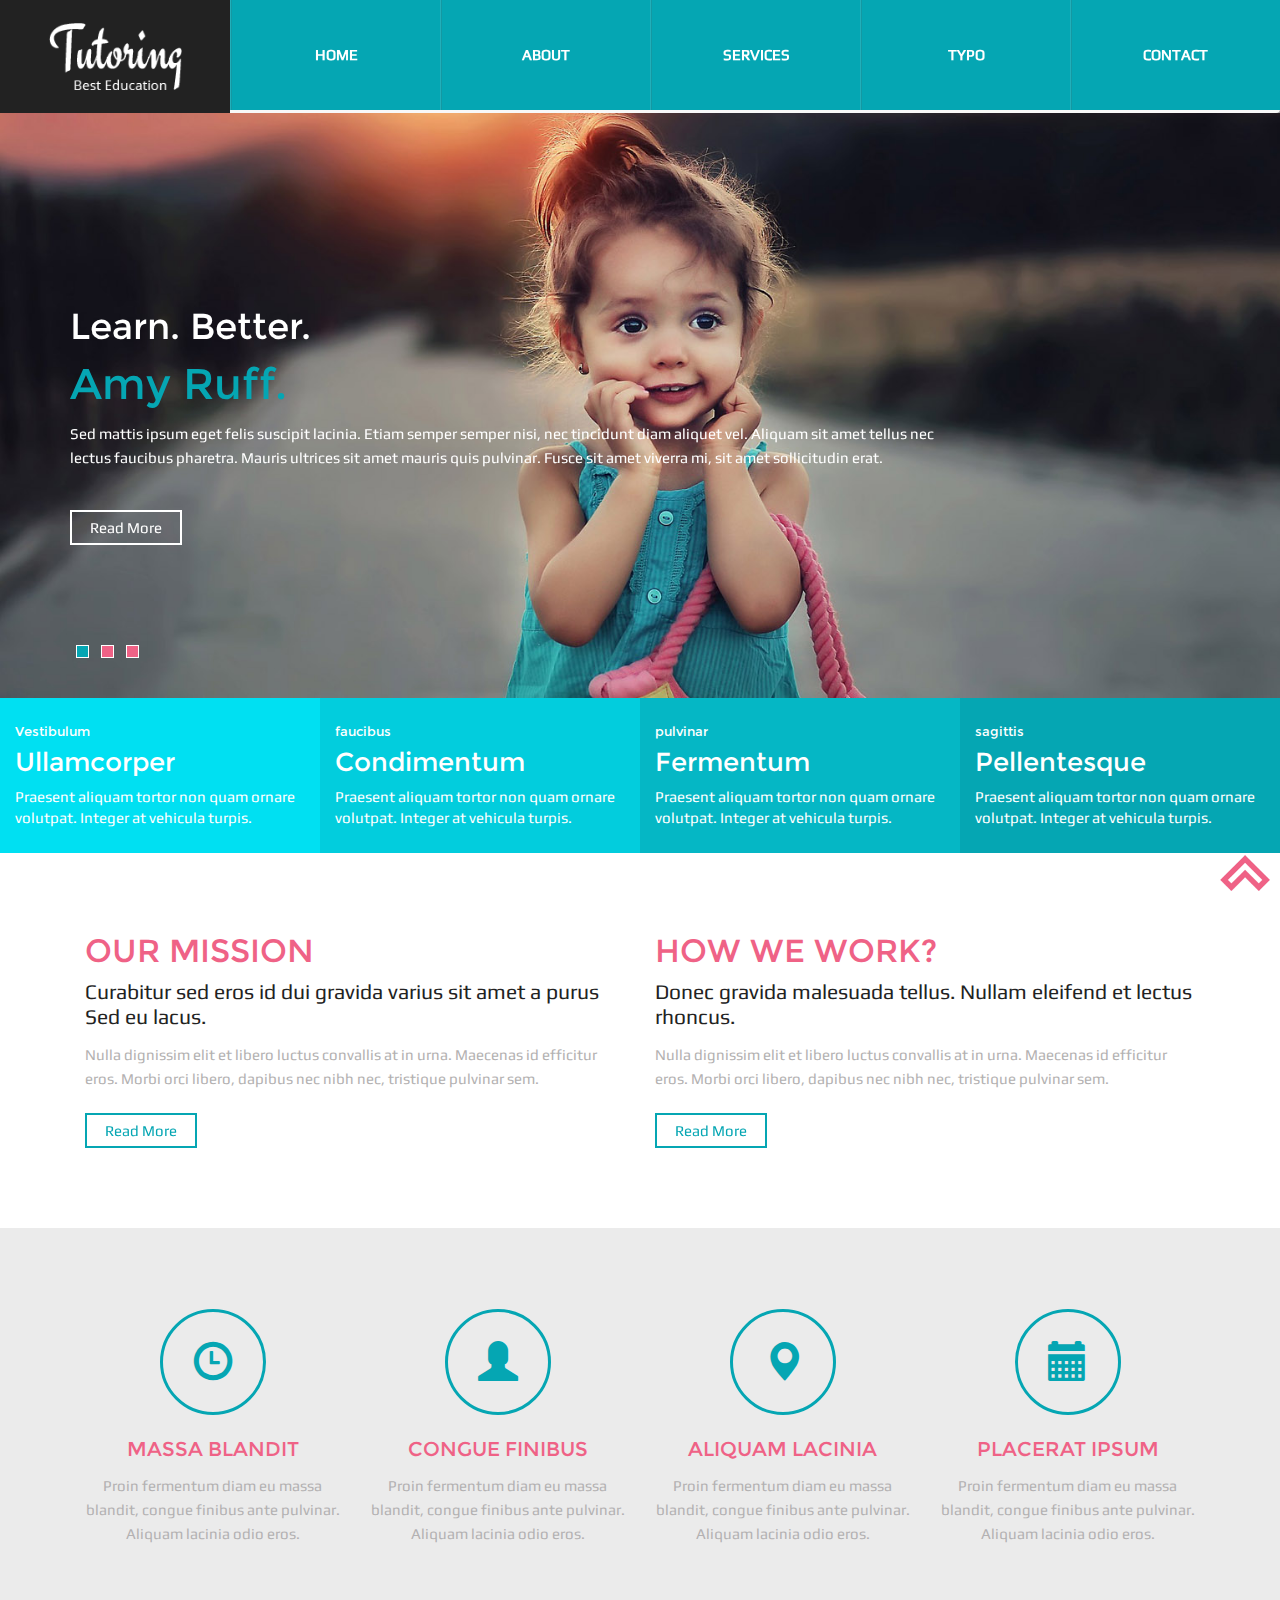
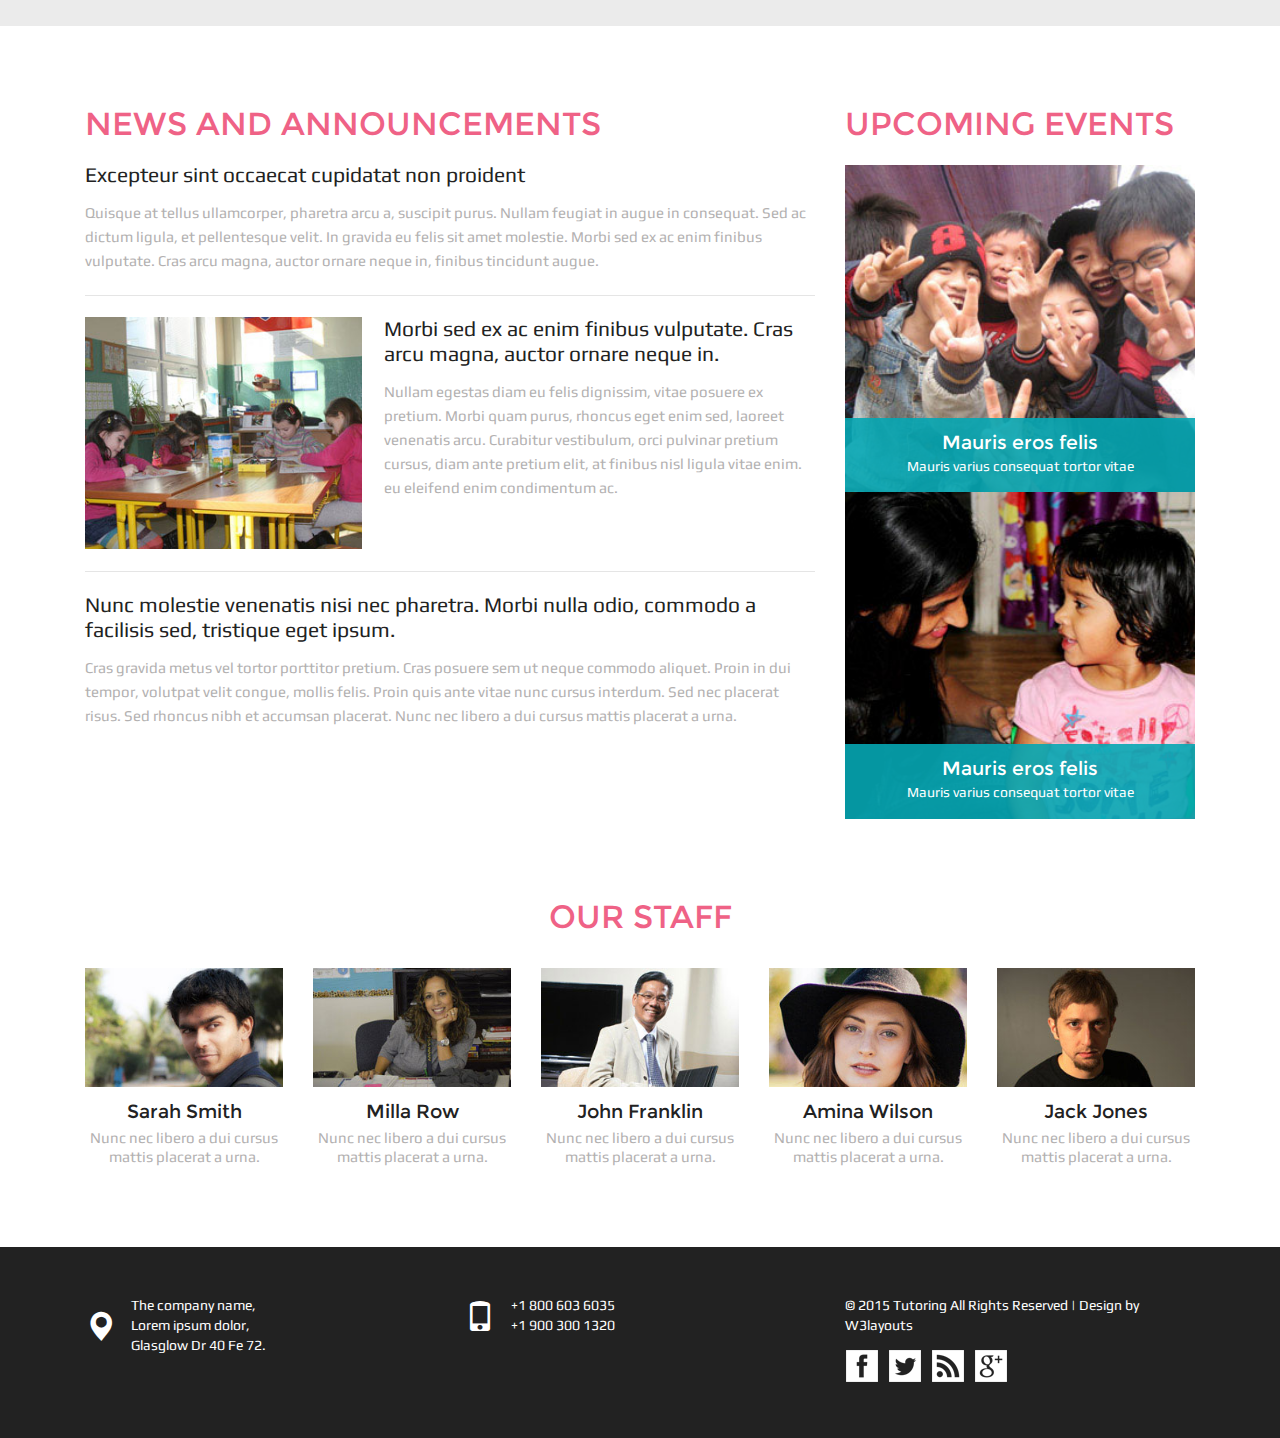
==== commit 8b382fc6: "changed something random." ====
--- a/index.html
+++ b/index.html
@@ -68,8 +68,8 @@
 					<ul class="slides">
 						<li>
 							<div class="banner-top">
-								<h1>Quisque ante ipsum</h1>
-								<h2>Phasellus quis nunc odio</h2>
+								<h1>Learn. Better.</h1>
+								<h2>Amy Ruff.</h2>
 								<p>Sed mattis ipsum eget felis suscipit lacinia. Etiam semper semper nisi, nec tincidunt diam aliquet vel. Aliquam sit amet tellus nec lectus faucibus pharetra. Mauris ultrices sit amet mauris quis pulvinar. Fusce sit amet viverra mi, sit amet sollicitudin erat.</p>
 								<div class="bnr-btn">
 									<a href="#" class="hvr-shutter-out-horizontal">Read More</a>
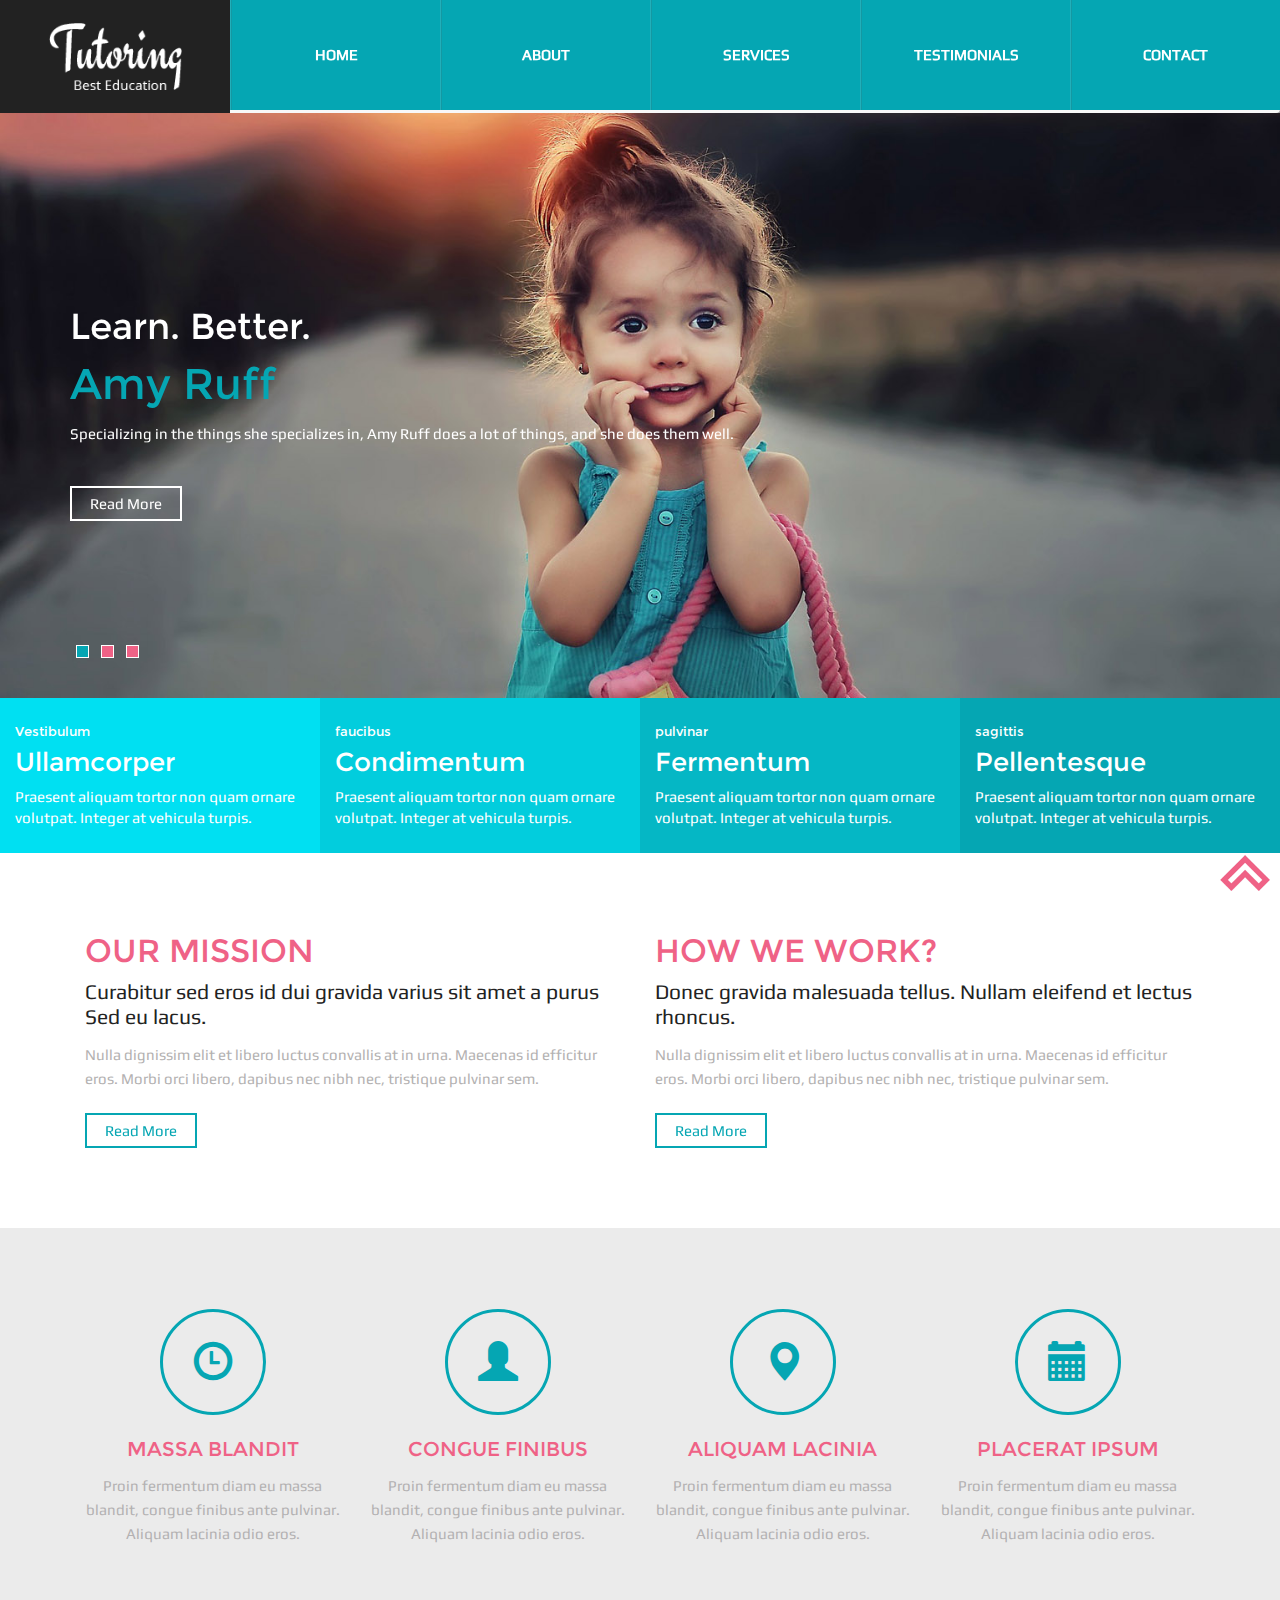
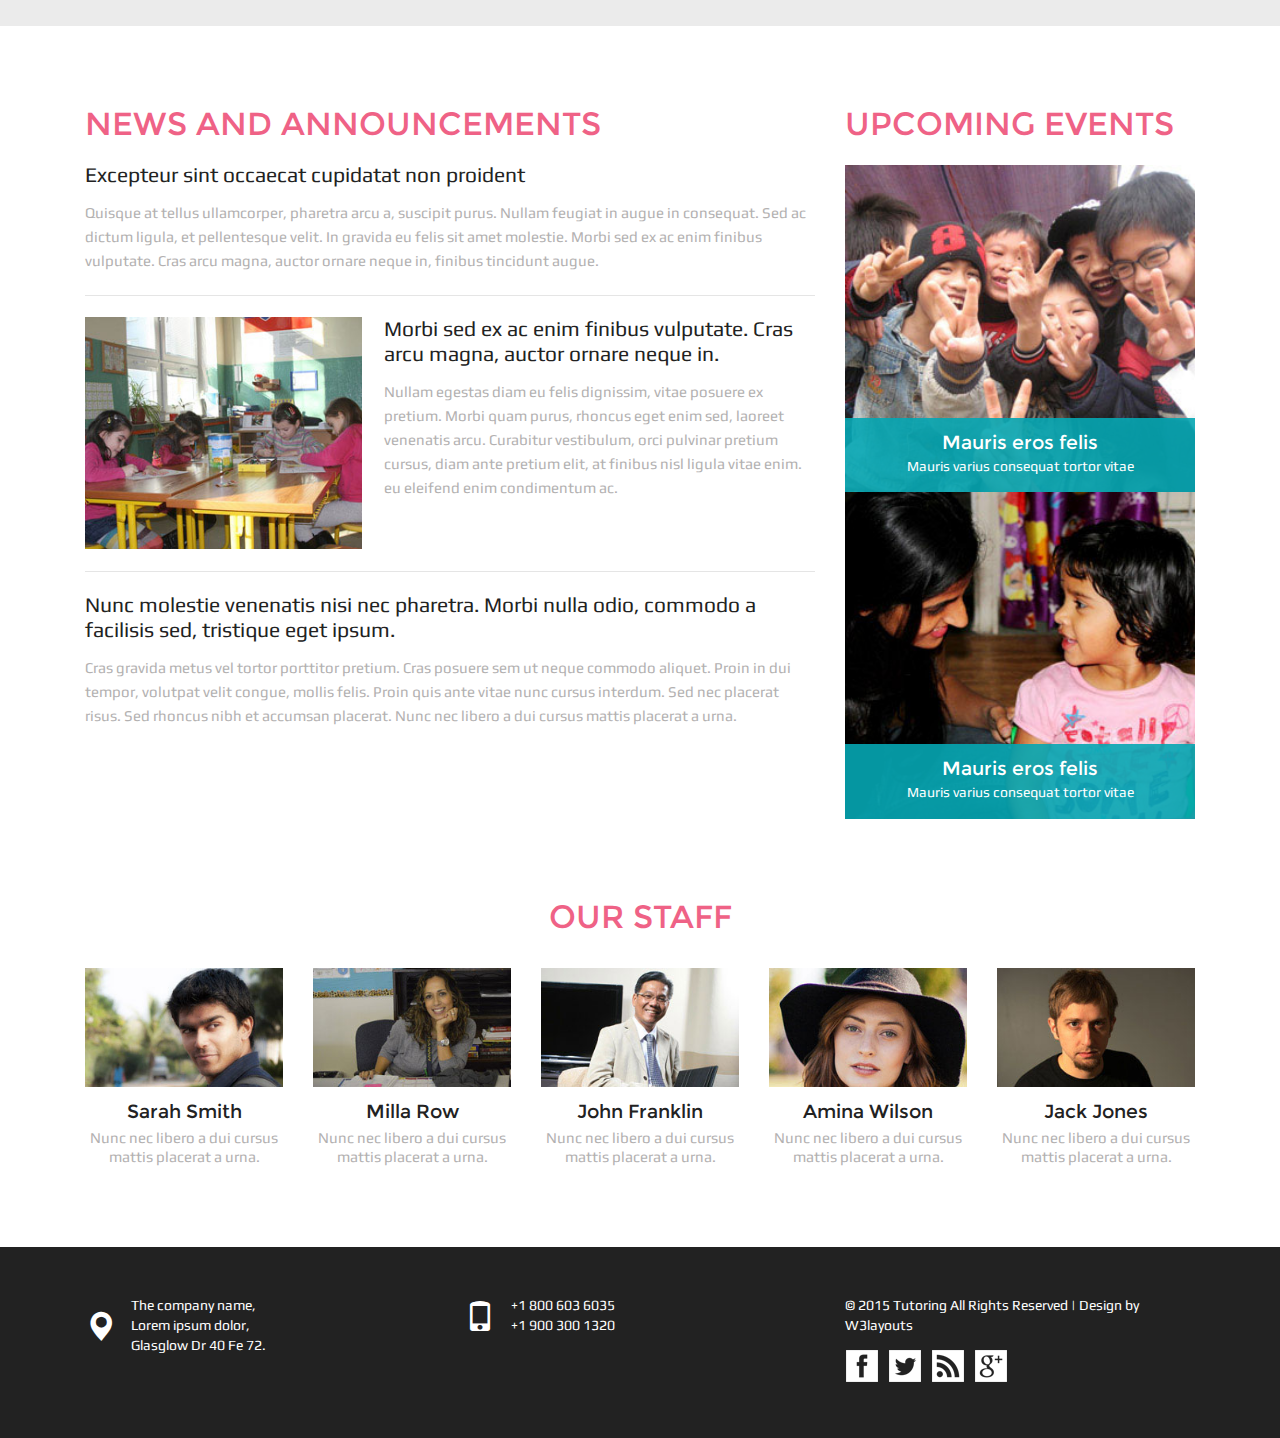
==== commit 5911eef6: "changed a few things, experimenting" ====
--- a/index.html
+++ b/index.html
@@ -51,7 +51,7 @@
 					<li class="active"><a href="index.html" class="hvr-bounce-to-top">Home <span class="sr-only">(current)</span></a></li>
 					<li><a href="about.html" class="hvr-bounce-to-top">About</a></li>
 					<li><a href="services.html" class="hvr-bounce-to-top">Services</a></li>
-					<li><a href="typo.html" class="hvr-bounce-to-top">Typo</a></li>
+					<li><a href="testimonials.html" class="hvr-bounce-to-top">Testimonials</a></li>
 					<li><a href="contact.html" class="hvr-bounce-to-top">Contact</a></li>
 				</ul>
 				<div class="clearfix"></div>
@@ -69,8 +69,8 @@
 						<li>
 							<div class="banner-top">
 								<h1>Learn. Better.</h1>
-								<h2>Amy Ruff.</h2>
-								<p>Sed mattis ipsum eget felis suscipit lacinia. Etiam semper semper nisi, nec tincidunt diam aliquet vel. Aliquam sit amet tellus nec lectus faucibus pharetra. Mauris ultrices sit amet mauris quis pulvinar. Fusce sit amet viverra mi, sit amet sollicitudin erat.</p>
+								<h2>Amy Ruff</h2>
+								<p>Specializing in the things she specializes in, Amy Ruff does a lot of things, and she does them well.</p>
 								<div class="bnr-btn">
 									<a href="#" class="hvr-shutter-out-horizontal">Read More</a>
 								</div>
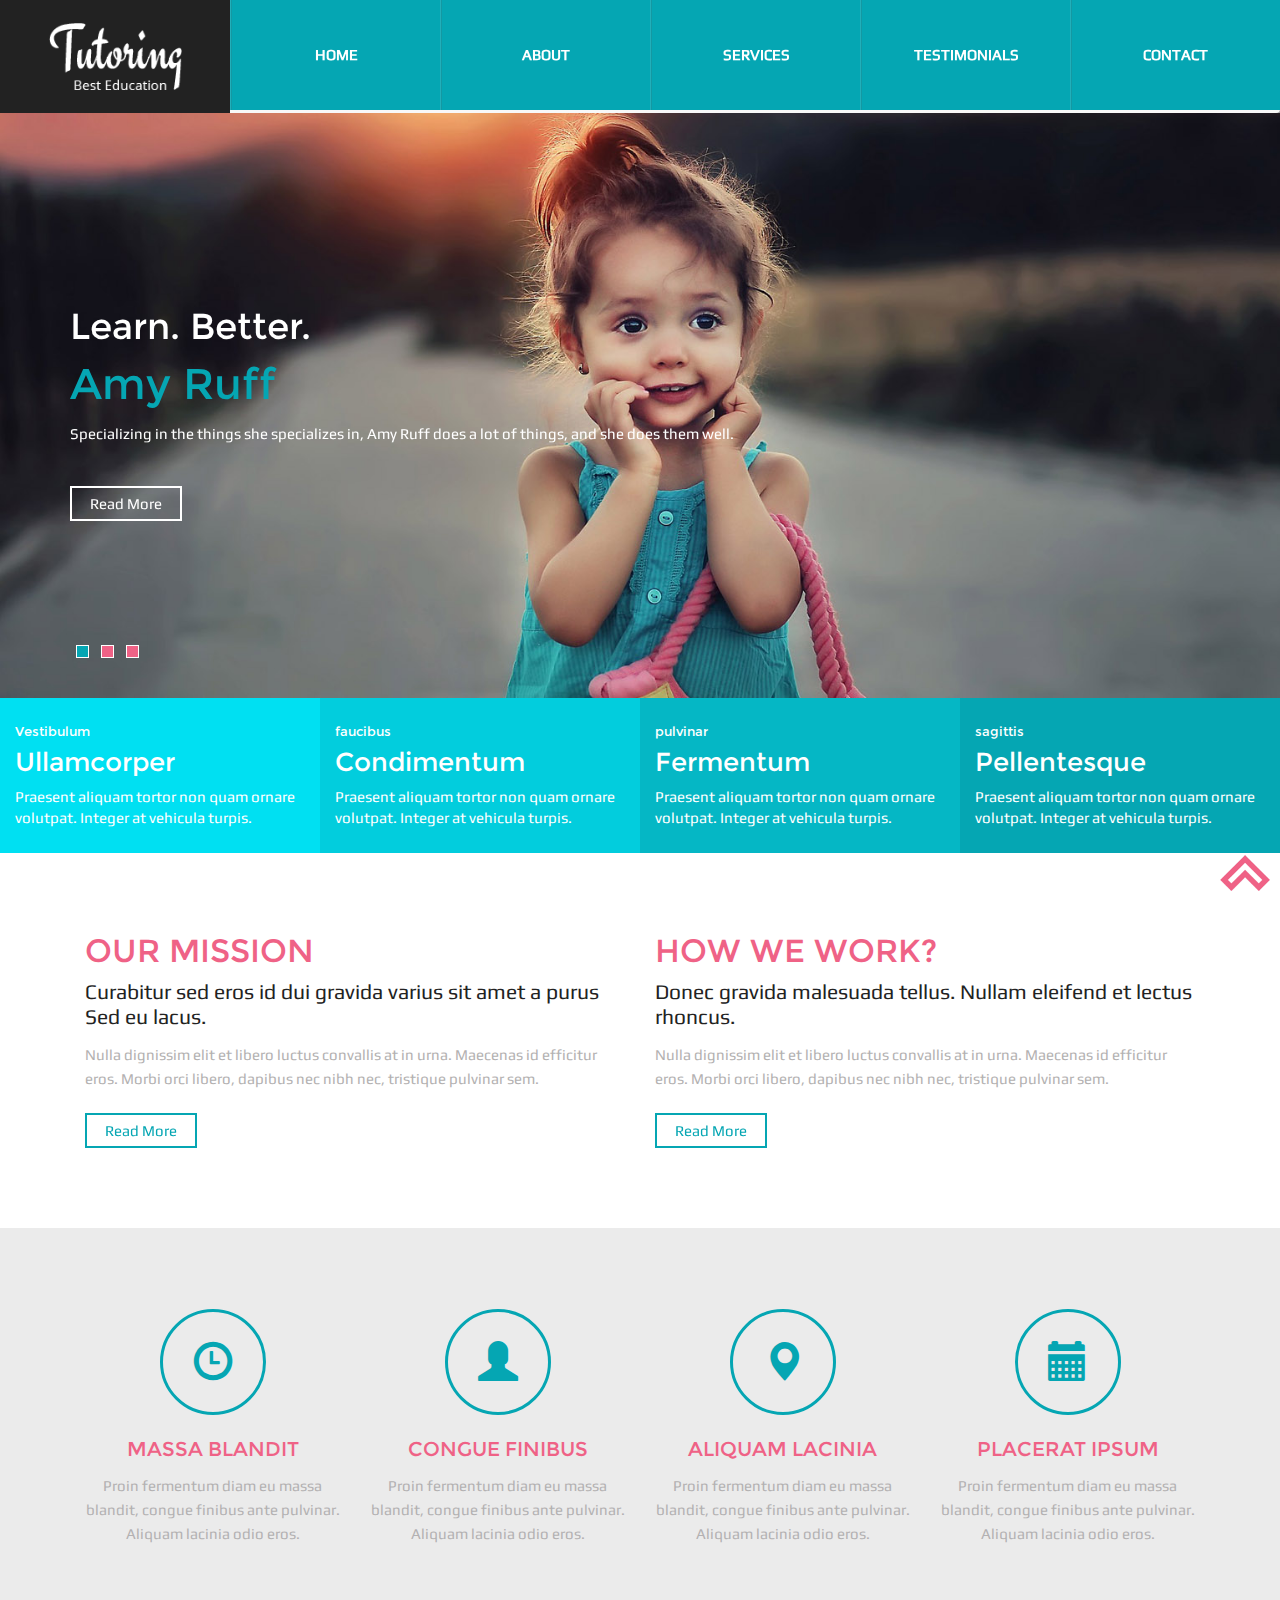
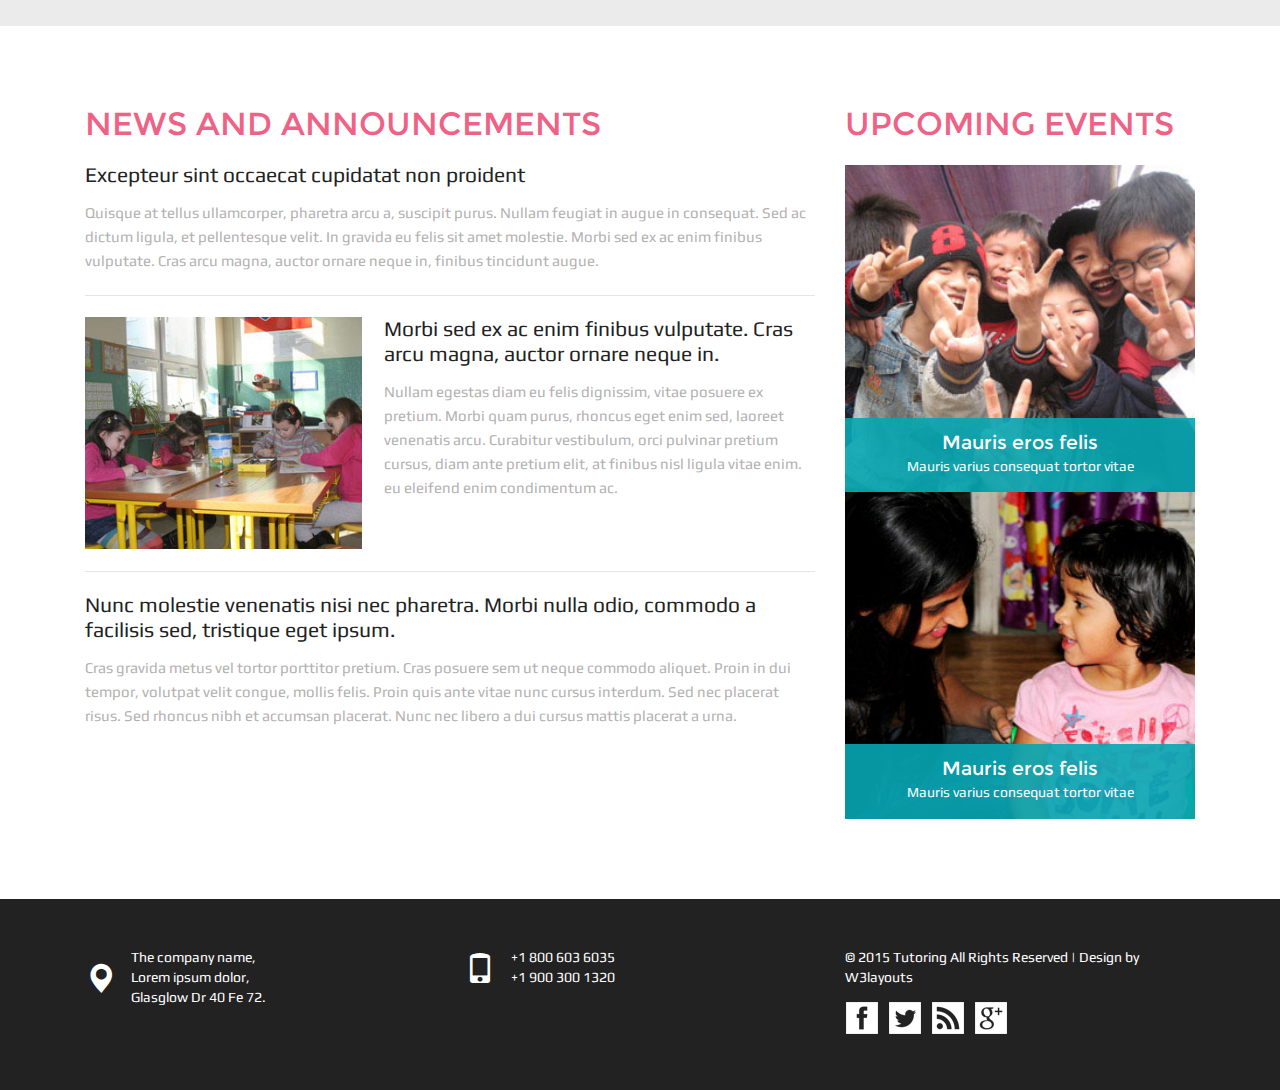
==== commit e8cd4202: "Most recent changes. Mostly noodling. Almost all disposable." ====
--- a/index.html
+++ b/index.html
@@ -252,7 +252,8 @@
 	</div>
 	<!--end-news-->
 	<!--start-teacher-->
-	<div class="teacher">
+	<!--
+    <div class="teacher">
 		<div class="container">
 			<div class="teacher-top">
 				<h3>our staff</h3>
@@ -287,6 +288,9 @@
 			</div>
 		</div>
 	</div>
+-->
+    
+    <!-- Note that I deleted the "Staff" section until further notice, as I'm not sure we really need it. 
 	<!--end-teacher-->
 	<!--start-footer-->
 	<div class="footer">
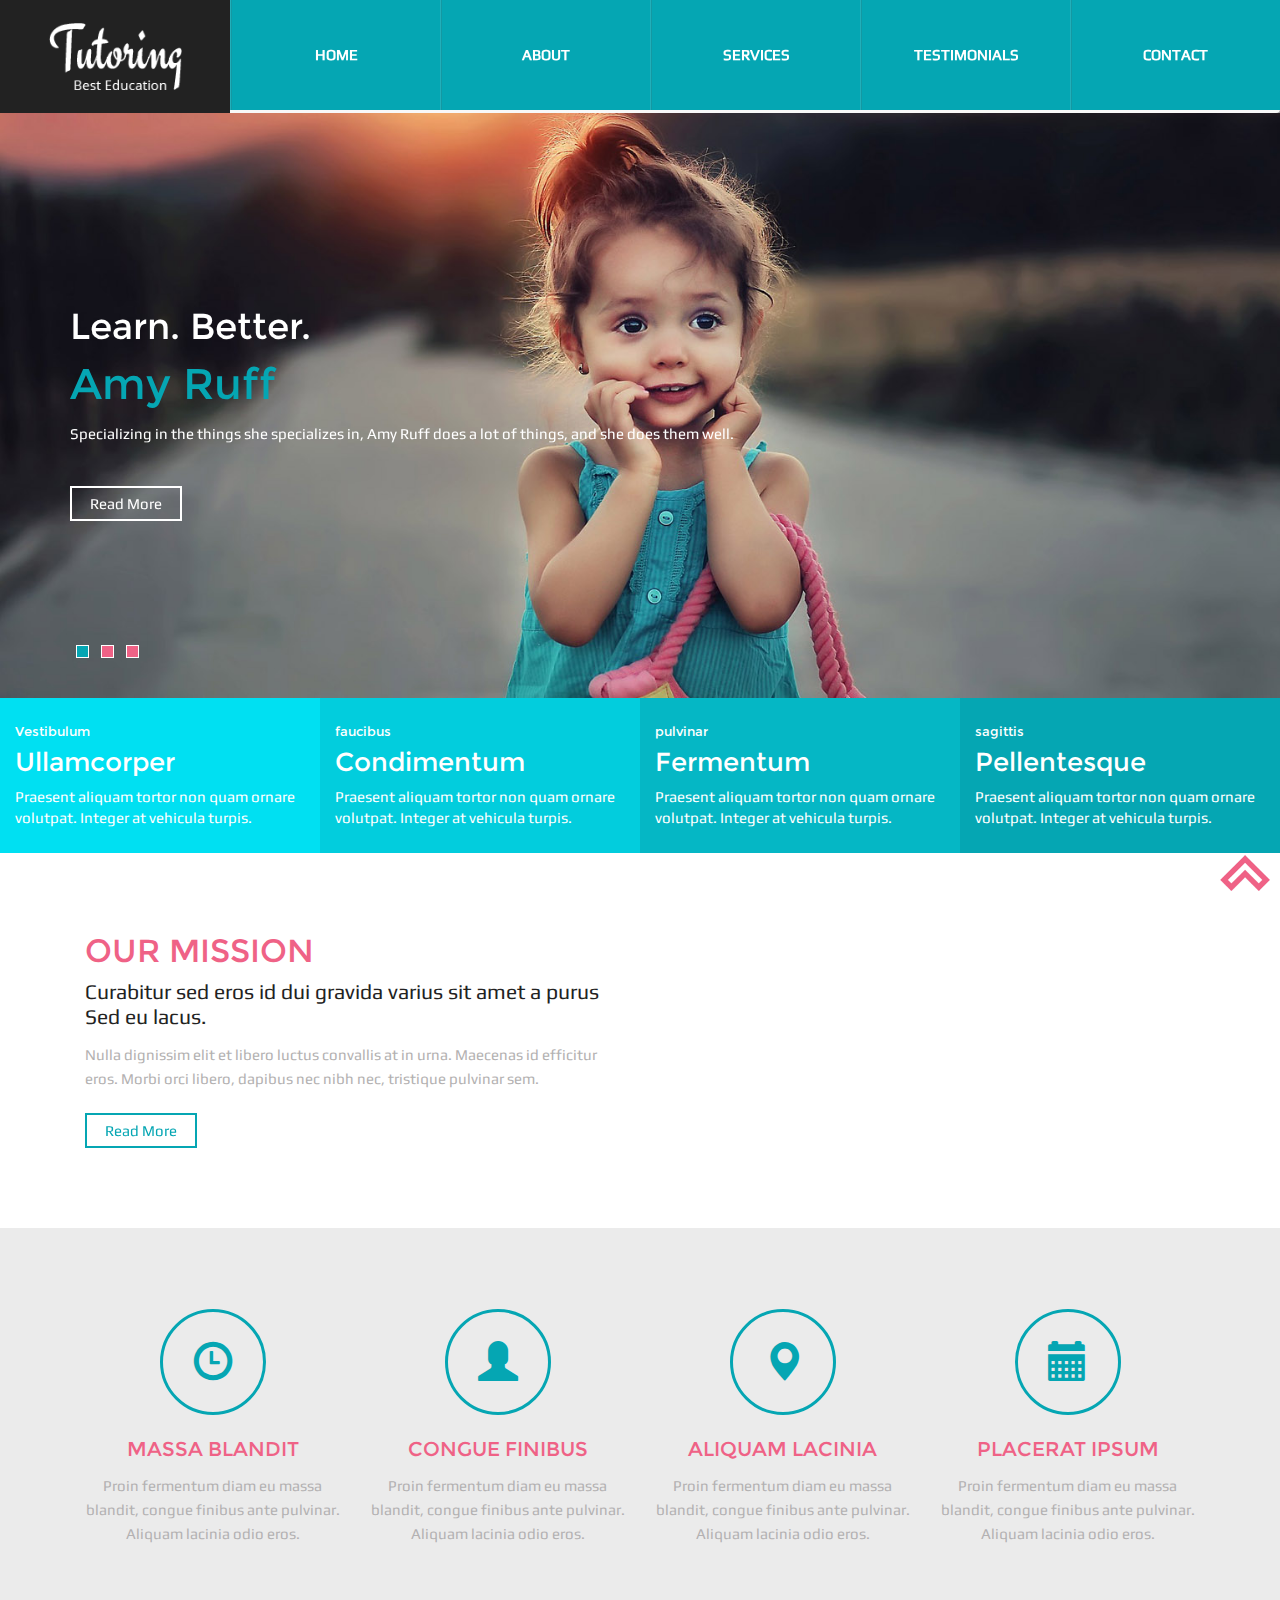
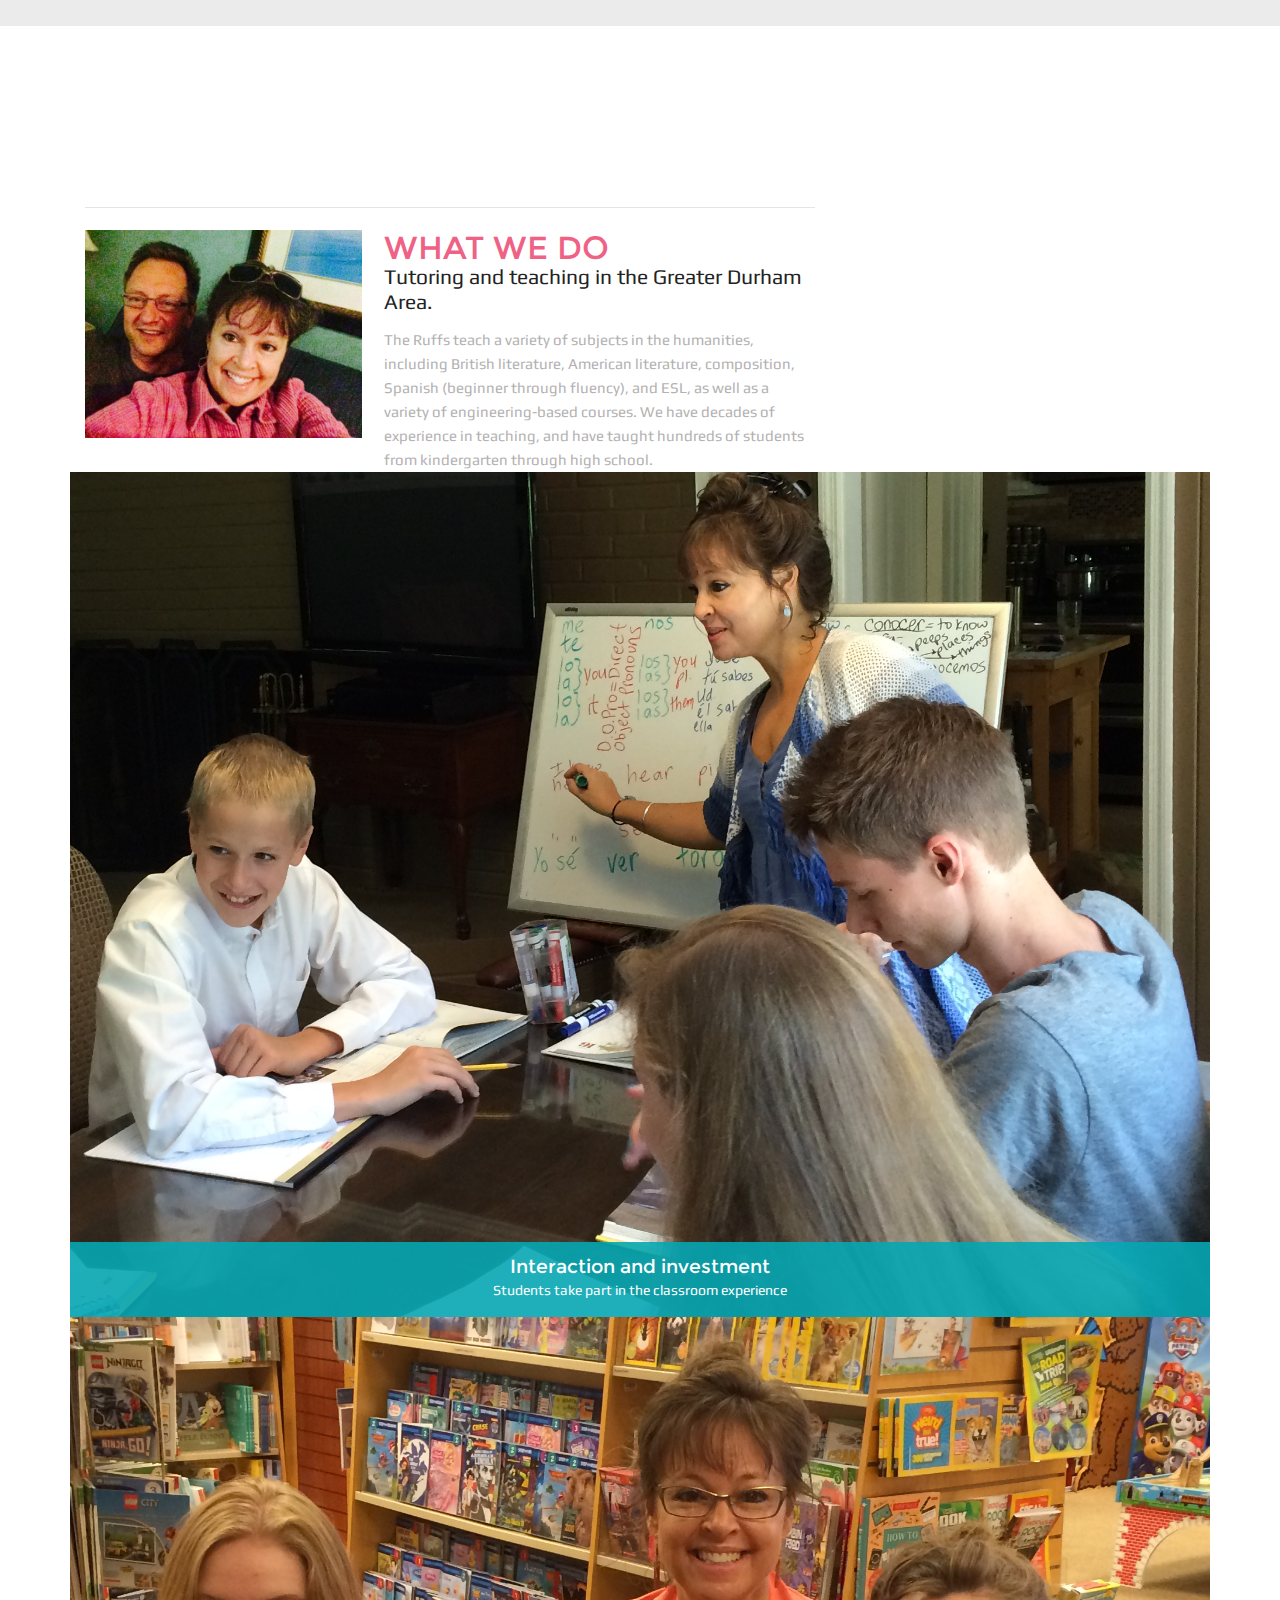
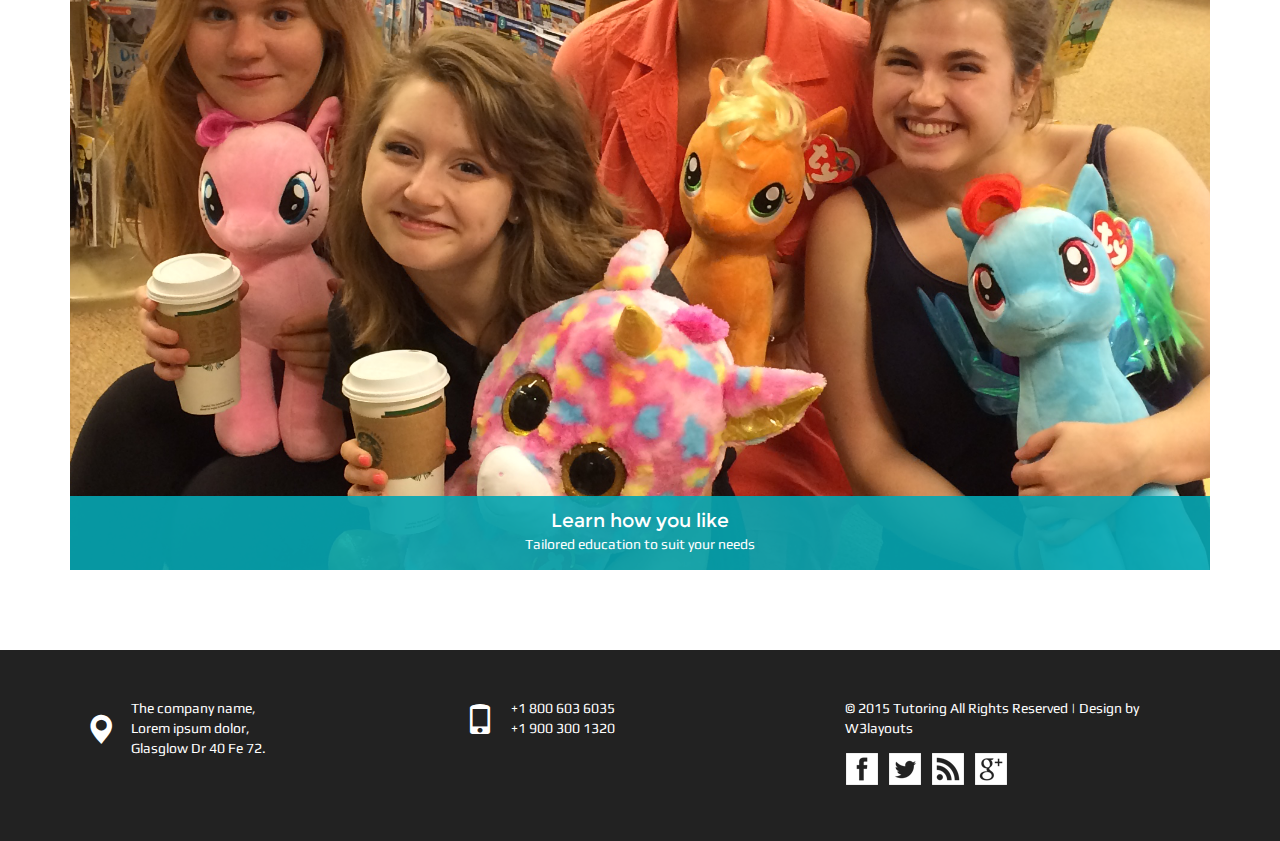
==== commit 65666106: "Added some things to home page. Experimenting with email stuff." ====
--- a/index.html
+++ b/index.html
@@ -78,8 +78,8 @@
 						</li>
 						<li>
 							<div class="banner-top">
-								<h1>Phasellus quis nunc</h1>
-								<h2>Phasellus quis nunc odio</h2>
+								<h1>We gonna push this change...</h1>
+								<h2>2nd push is gonna go through</h2>
 								<p>Maecenas molestie ultrices ante sit amet consectetur. Donec vel leo sit amet dolor interdum ultrices a consequat dolor.Sed mattis ipsum eget felis suscipit lacinia. Etiam semper semper nisi, nec tincidunt diam aliquet vel. Aliquam sit amet tellus nec lectus.</p>
 								<div class="bnr-btn">
 									<a href="#" class="hvr-shutter-out-horizontal">Read More</a>
@@ -153,17 +153,9 @@
 					<h4>Curabitur sed eros id dui gravida varius sit amet a purus Sed eu lacus.</h4>
 					<p>Nulla dignissim elit et libero luctus convallis at in urna. Maecenas id efficitur eros. Morbi orci libero, dapibus nec nibh nec, tristique pulvinar sem.</p>
 					<div class="w-btn">
-						<a href="#" class="hvr-shutter-out-horizontal">Read More</a>
-					</div>
-				</div>
-				<div class="col-md-6 welcome-left">
-					<h3>How We Work?</h3>
-					<h4>Donec gravida malesuada tellus. Nullam eleifend et lectus rhoncus.</h4>
-					<p>Nulla dignissim elit et libero luctus convallis at in urna. Maecenas id efficitur eros. Morbi orci libero, dapibus nec nibh nec, tristique pulvinar sem.</p>
-					<div class="w-btn">
-						<a href="#" class="hvr-shutter-out-horizontal">Read More</a>
-					</div>
-				</div>
+						<a href="about.html" class="hvr-shutter-out-horizontal">Read More</a>
+					</div>
+                </div>
 				<div class="clearfix"></div>
 			</div>
 		</div>
@@ -193,7 +185,7 @@
 					<h4>placerat ipsum</h4>
 					<p>Proin fermentum diam eu massa blandit, congue finibus ante pulvinar. Aliquam lacinia odio eros.</p>
 				</div>
-				<div class="clearfix"></div>
+			
 			</div>
 		</div>
 	</div>
@@ -203,45 +195,50 @@
 		<div class="container">
 			<div class="news-top">
 				<div class="col-md-8 news-left">
-					<div class="news-heading">
-						<h3>News and Announcements</h3>
-					</div>
+				
 					<div class="news-bottom">
-						<h4>Excepteur sint occaecat cupidatat non proident</h4>
-						<p>Quisque at tellus ullamcorper, pharetra arcu a, suscipit purus. Nullam feugiat in augue in consequat. Sed ac dictum ligula, et pellentesque velit. In gravida eu felis sit amet molestie. Morbi sed ex ac enim finibus vulputate. Cras arcu magna, auctor ornare neque in, finibus tincidunt augue. </p>
+						
+					
 						<div class="news-one">
 							<div class="news-one-left">
-								<img src="images/n-1.jpg" alt="" />
+								<img src="images/n-1.png" alt="" />
 							</div>
 							<div class="news-one-right">
-								<h4>Morbi sed ex ac enim finibus vulputate. Cras arcu magna, auctor ornare neque in.</h4>
-								<p>Nullam egestas diam eu felis dignissim, vitae posuere ex pretium. Morbi quam purus, rhoncus eget enim sed, laoreet venenatis arcu. Curabitur vestibulum, orci pulvinar pretium cursus, diam ante pretium elit, at finibus nisl ligula vitae enim. eu eleifend enim condimentum ac.</p>
+                                <div class="news-heading">
+						
+                    
+                        <h3>What we do </h3>
+					</div>
+							<h4> 
+                            Tutoring and teaching in the Greater Durham Area. </h4>
+								<p>
+                        The Ruffs teach a variety of subjects in the humanities, including British literature, American literature, composition, Spanish (beginner through fluency), and ESL, as well as a variety of engineering-based courses. We have decades of experience in teaching, and have taught hundreds of students from kindergarten through high school. 
+                        </p>
 							</div>
 							<div class="clearfix"></div>
+                        
 						</div>
-						<div class="news-one">
-							<h4>Nunc molestie venenatis nisi nec pharetra. Morbi nulla odio, commodo a facilisis sed, tristique eget ipsum.</h4>
-							<p>Cras gravida metus vel tortor porttitor pretium. Cras posuere sem ut neque commodo aliquet. Proin in dui tempor, volutpat velit congue, mollis felis. Proin quis ante vitae nunc cursus interdum. Sed nec placerat risus. Sed rhoncus nibh et accumsan placerat. Nunc nec libero a dui cursus mattis placerat a urna.</p>
-						</div>
-					</div>
+					</div>
+                    
 				</div>
 				<div class="col-md-4 news-right">
-					<div class="news-heading">
-						<h3>Upcoming Events</h3>
+					
 					</div>
 					<div class="news-btm">
 						<div class="news-1">
-							<img src="images/n-2.jpg" alt="" />
+							<img src="images/n-2.png" alt="" />
 							<div class="n-1">
-								<h5>Mauris eros felis</h5>
-								<p>Mauris varius consequat tortor vitae</p>
+								<h5>Interaction and investment</h5>
+								<p>Students take part in the classroom experience</p>
 							</div>
 						</div>
 						<div class="news-1">
-							<img src="images/n-3.jpg" alt="" />
+							<img src="images/n-3.png" alt="" />
 							<div class="n-1">
-								<h5>Mauris eros felis</h5>
-								<p>Mauris varius consequat tortor vitae</p>
+								<h5>Learn how you like</h5>
+								
+                                <p>Tailored education to suit your needs</p> 
+
 							</div>
 						</div>
 					</div>
